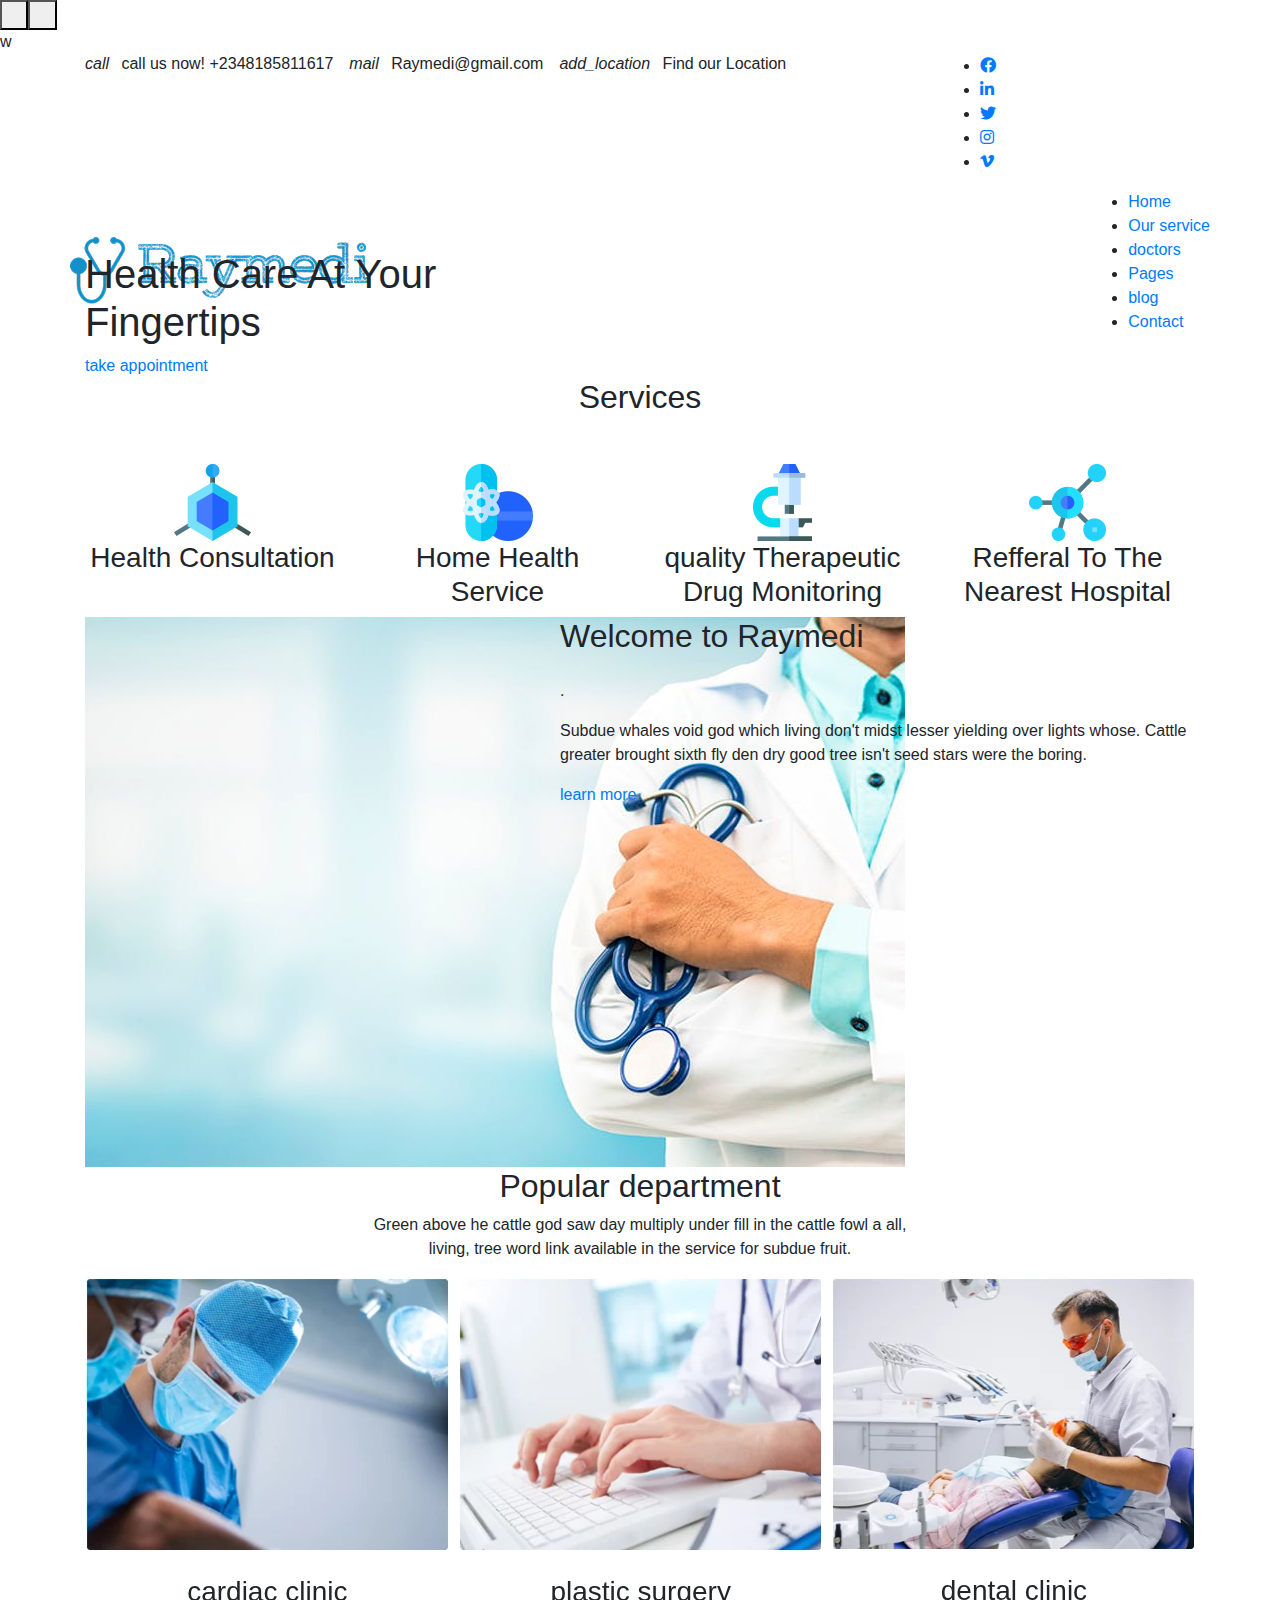
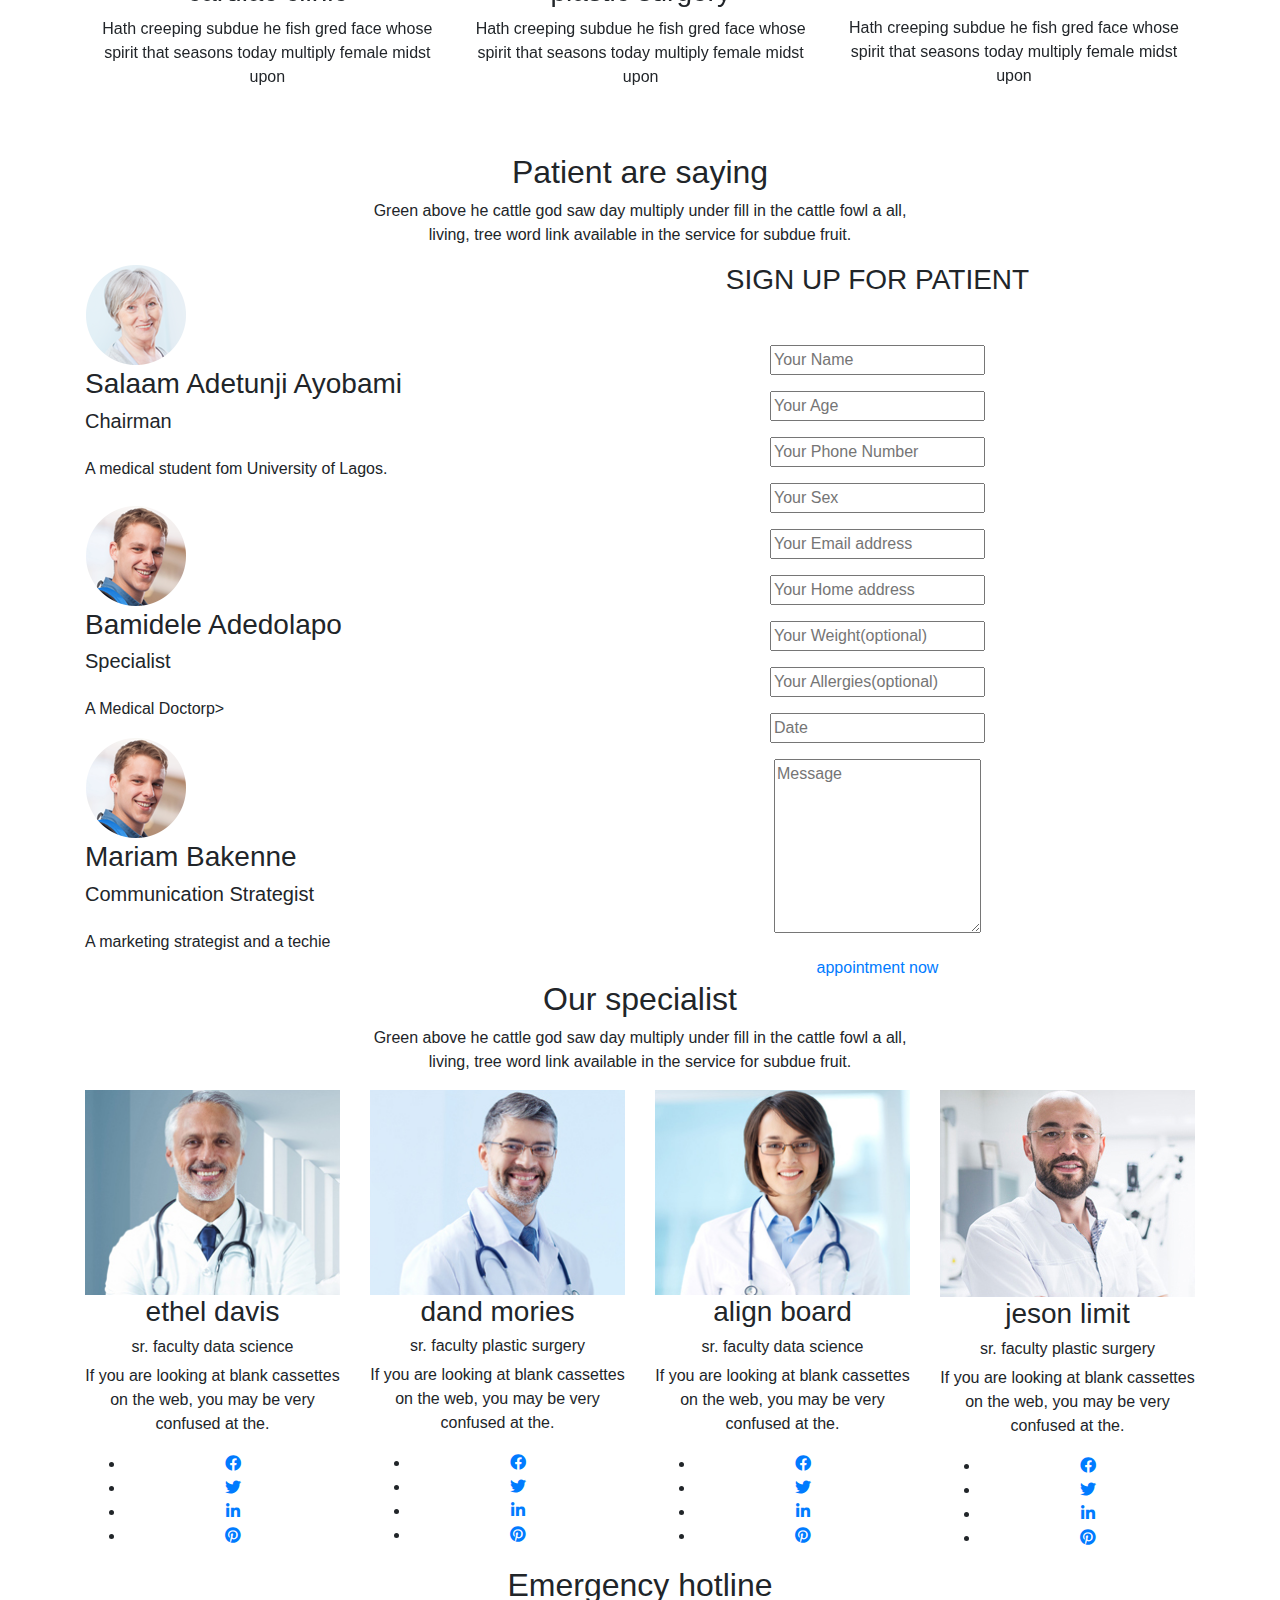
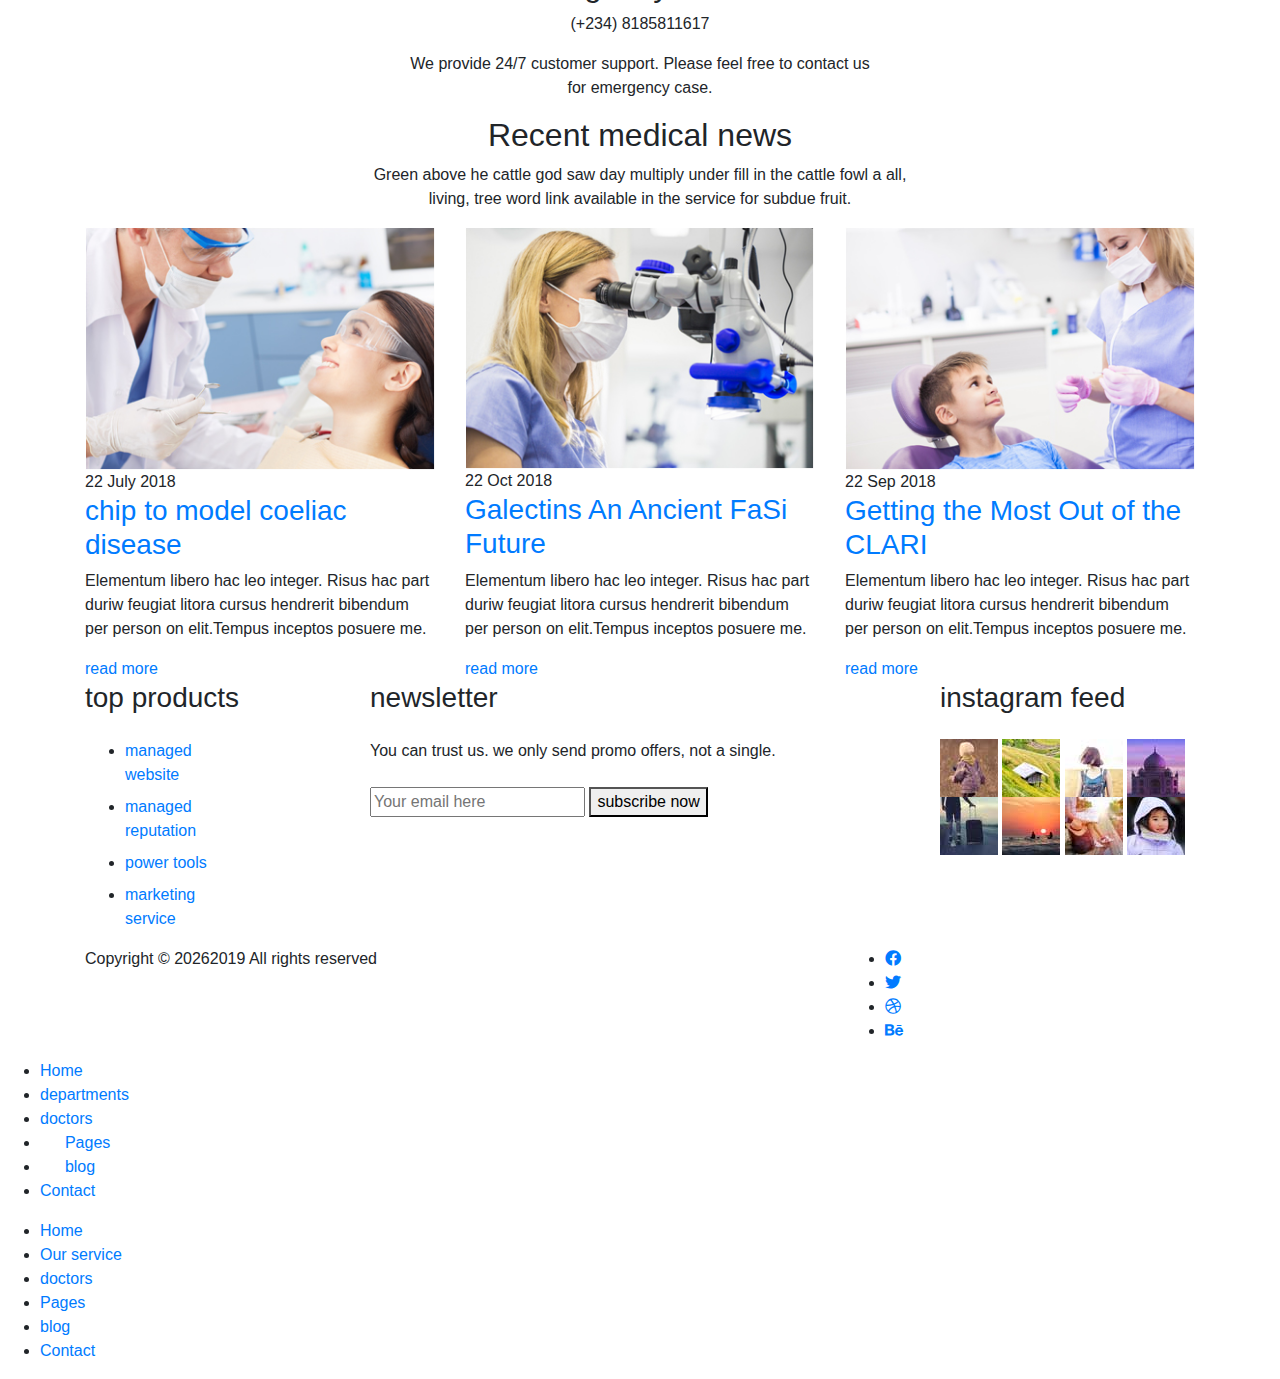
==== index.html @ 0d99ec26 "update" ====
<!DOCTYPE html>
<html lang="en" style="display: block;">

<head>
  <meta http-equiv="Content-Type" content="text/html; charset=UTF-8">
  <link rel="stylesheet" href="https://cdnjs.cloudflare.com/ajax/libs/font-awesome/5.8.2/css/all.css">
  <!-- <link rel="stylesheet" href="https://fonts.googleapis.com/icon?family=Material+Icons"> -->

  <meta name="viewport" content="width=device-width, initial-scale=1.0">
  <meta http-equiv="X-UA-Compatible" content="ie=edge">

  <title>Raymedi</title>

  <link rel="shortcut icon" href="assets/images/favicon.jpg" type="image/x-icon">

  <link rel="stylesheet" href="./Medino_files/animate-3.7.0.css">
  <link rel="stylesheet" href="./Medino_files/font-awesome-4.7.0.min.css">
  <link rel="stylesheet" href="./Medino_files/bootstrap-4.1.3.min.css">
  <link rel="stylesheet" href="./Medino_files/owl-carousel.min.css">
  <link rel="stylesheet" href="./Medino_files/jquery.datetimepicker.min.css">
  <link rel="stylesheet" href="./Medino_files/linearicons.css">
  <link rel="stylesheet" href="../Raymedi/assets/css/style.css">
</head>

<body style="display: block;"><button type="button" id="mobile-nav-toggle"><i class="lnr lnr-menu"></i></button>

  <div class="preloader" style="display: none;">
    <div class="spinner"></div>
  </div>


  <header class="header-area">
    <div class="header-top"> w
      <div class="container">
        <div class="row">
          <div class="col-lg-9 d-md-flex">
            <h6 class="mr-3"><span class="mr-2"><i class="material-icons">call</i></span> call us now! +2348185811617
            </h6>
            <h6 class="mr-3"><span class="mr-2"><i class="material-icons">mail</i></span> Raymedi@gmail.com</h6>
            <h6><span class="mr-2"><i class="material-icons">add_location</i></span> Find our Location</h6>
          </div>
          <div class="col-lg-3">
            <div class="social-links">
              <ul>
                <li><a href="#"><i class="fab fa-facebook-f"></i></a></li>
                <li><a href="#"><i class="fab fa-linkedin"></i></a></li>
                <li><a href="#"><i class="fab fa-twitter"></i></a></li>
                <li><a href="#"><i class="fab fa-instagram"></i></a></li>
                <li><a href="#"><i class="fab fa-vimeo"></i></a></li>
              </ul>
            </div>
          </div>
        </div>
      </div>
    </div>
    <div id="header">
      <div class="container">
        <div class="row align-items-center justify-content-between d-flex">
          <div id="logo">
            <a href="#"><img src="assets/images/logo.png" alt="" title=""></a>
          </div>
          <nav id="nav-menu-container">
            <ul class="nav-menu sf-js-enabled sf-arrows" style="touch-action: pan-y;">
              <li class="menu-active"><a href="index.html">Home</a></li>
              <li><a href="Our Service.html">Our service</a></li>
              <li><a href="Doctors.html">doctors</a></li>
              <li class="menu-has-children"><a href="#!" class="sf-with-ul">Pages</a>
                <ul style="display: none;">
                  <li><a href="About.html">about us</a></li>
                  <li><a href="Elements.html">elements</a></li>
                </ul>
              </li>
              <li class="menu-has-children"><a href="#!" class="sf-with-ul">blog</a>
                <ul style="display: none;">
                  <li><a href="Blog home.html">blog home</a></li>
                  <li><a href="Blog details.html">blog details</a></li>
                </ul>
              </li>
              <li><a href="Contact Us.html">Contact</a></li>
            </ul>
          </nav>
        </div>
      </div>
    </div>
  </header>


  <section class="banner-area">
    <div class="container">
      <div class="row">
        <div class="col-lg-5">
          <h1 style="margin-top: -100px !important">Health Care At Your Fingertips</h1>
          <a href="#" class="template-btn mt-3">take appointment</a>
        </div>
      </div>
    </div>
  </section>


  <section class="feature-area section-padding">
    <div class="container">
      <h2 class="text-center">Services</h2>
      <div class="row" style="padding-top: 40px;">
        <div class="col-lg-3 col-md-6">
          <div class="single-feature text-center item-padding">
            <img src="./Medino_files/feature1.png" alt="">
            <h3>Health Consultation</h3>
          </div>
        </div>
        <div class="col-lg-3 col-md-6">
          <div class="single-feature text-center item-padding mt-4 mt-md-0">
            <img src="./Medino_files/feature2.png" alt="">
            <h3>Home Health Service</h3>
          </div>
        </div>
        <div class="col-lg-3 col-md-6">
          <div class="single-feature text-center item-padding mt-4 mt-lg-0">
            <img src="./Medino_files/feature3.png" alt="">
            <h3>quality Therapeutic Drug Monitoring</h3>
          </div>
        </div>
        <div class="col-lg-3 col-md-6">
          <div class="single-feature text-center item-padding mt-4 mt-lg-0">
            <img src="./Medino_files/feature4.png" alt="">
            <h3>Refferal To The Nearest Hospital</h3>
          </div>
        </div>
      </div>
    </div>
  </section>


  <section class="welcome-area section-padding3">
    <div class="container">
      <div class="row">
        <div class="col-lg-5 align-self-center">
          <div class="welcome-img">
            <img src="assets/images/image1.jpg" alt="">
          </div>
        </div>
        <div class="col-lg-7">
          <div class="welcome-text mt-5 mt-lg-0">
            <h2>Welcome to Raymedi</h2>
            <p class="pt-3">.</p>
            <p>Subdue whales void god which living don't midst lesser yielding over lights whose. Cattle greater brought
              sixth fly den dry good tree isn't seed stars were the boring.</p>
            <a href="#" class="template-btn mt-3">learn more</a>
          </div>
        </div>
      </div>
    </div>
  </section>


  <section class="department-area section-padding4">
    <div class="container">
      <div class="row">
        <div class="col-lg-6 offset-lg-3">
          <div class="section-top text-center">
            <h2>Popular department</h2>
            <p>Green above he cattle god saw day multiply under fill in the cattle fowl a all, living, tree word link
              available in the service for subdue fruit.</p>
          </div>
        </div>
      </div>
      <div class="row">
        <div class="col-lg-12">
          <div class="department-slider owl-carousel owl-loaded owl-drag">




            <div class="owl-stage-outer">
              <div class="owl-stage"
                style="transform: translate3d(-2239px, 0px, 0px); transition: all 1s ease 0s; width: 3734px;">
                <div class="owl-item cloned" style="width: 363.333px; margin-right: 10px;">
                  <div class="single-slide">
                    <div class="slide-img">
                      <img src="./Medino_files/department2.webp" alt="" class="img-fluid">
                      <div class="hover-state">
                        <a href="Departments.html"><i class="fa fa-stethoscope"></i></a>
                      </div>
                    </div>
                    <div class="single-department item-padding text-center">
                      <h3>plastic surgery</h3>
                      <p>Hath creeping subdue he fish gred face whose spirit that seasons today multiply female midst
                        upon</p>
                    </div>
                  </div>
                </div>
                <div class="owl-item cloned" style="width: 363.333px; margin-right: 10px;">
                  <div class="single-slide">
                    <div class="slide-img">
                      <img src="./Medino_files/department3.webp" alt="" class="img-fluid">
                      <div class="hover-state">
                        <a href="Departments.html"><i class="fa fa-stethoscope"></i></a>
                      </div>
                    </div>
                    <div class="single-department item-padding text-center">
                      <h3>dental clinic</h3>
                      <p>Hath creeping subdue he fish gred face whose spirit that seasons today multiply female midst
                        upon</p>
                    </div>
                  </div>
                </div>
                <div class="owl-item cloned" style="width: 363.333px; margin-right: 10px;">
                  <div class="single-slide">
                    <div class="slide-img">
                      <img src="./Medino_files/department1.webp" alt="" class="img-fluid">
                      <div class="hover-state">
                        <a href="Departments.html"><i class="fa fa-stethoscope"></i></a>
                      </div>
                    </div>
                    <div class="single-department item-padding text-center">
                      <h3>cardiac clinic</h3>
                      <p>Hath creeping subdue he fish gred face whose spirit that seasons today multiply female midst
                        upon</p>
                    </div>
                  </div>
                </div>
                <div class="owl-item" style="width: 363.333px; margin-right: 10px;">
                  <div class="single-slide">
                    <div class="slide-img">
                      <img src="./Medino_files/department1.webp" alt="" class="img-fluid">
                      <div class="hover-state">
                        <a href="#"><i class="fa fa-stethoscope"></i></a>
                      </div>
                    </div>
                    <div class="single-department item-padding text-center">
                      <h3>cardiac clinic</h3>
                      <p>Hath creeping subdue he fish gred face whose spirit that seasons today multiply female midst
                        upon</p>
                    </div>
                  </div>
                </div>
                <div class="owl-item" style="width: 363.333px; margin-right: 10px;">
                  <div class="single-slide">
                    <div class="slide-img">
                      <img src="./Medino_files/department2.webp" alt="" class="img-fluid">
                      <div class="hover-state">
                        <a href="Departments.html"><i class="fa fa-stethoscope"></i></a>
                      </div>
                    </div>
                    <div class="single-department item-padding text-center">
                      <h3>plastic surgery</h3>
                      <p>Hath creeping subdue he fish gred face whose spirit that seasons today multiply female midst
                        upon</p>
                    </div>
                  </div>
                </div>
                <div class="owl-item" style="width: 363.333px; margin-right: 10px;">
                  <div class="single-slide">
                    <div class="slide-img">
                      <img src="./Medino_files/department3.webp" alt="" class="img-fluid">
                      <div class="hover-state">
                        <a href="Departments.html"><i class="fa fa-stethoscope"></i></a>
                      </div>
                    </div>
                    <div class="single-department item-padding text-center">
                      <h3>dental clinic</h3>
                      <p>Hath creeping subdue he fish gred face whose spirit that seasons today multiply female midst
                        upon</p>
                    </div>
                  </div>
                </div>
                <div class="owl-item active" style="width: 363.333px; margin-right: 10px;">
                  <div class="single-slide">
                    <div class="slide-img">
                      <img src="./Medino_files/department1.webp" alt="" class="img-fluid">
                      <div class="hover-state">
                        <a href="Departments.html"><i class="fa fa-stethoscope"></i></a>
                      </div>
                    </div>
                    <div class="single-department item-padding text-center">
                      <h3>cardiac clinic</h3>
                      <p>Hath creeping subdue he fish gred face whose spirit that seasons today multiply female midst
                        upon</p>
                    </div>
                  </div>
                </div>
                <div class="owl-item cloned active" style="width: 363.333px; margin-right: 10px;">
                  <div class="single-slide">
                    <div class="slide-img">
                      <img src="./Medino_files/department1.webp" alt="" class="img-fluid">
                      <div class="hover-state">
                        <a href="#"><i class="fa fa-stethoscope"></i></a>
                      </div>
                    </div>
                    <div class="single-department item-padding text-center">
                      <h3>cardiac clinic</h3>
                      <p>Hath creeping subdue he fish gred face whose spirit that seasons today multiply female midst
                        upon</p>
                    </div>
                  </div>
                </div>
                <div class="owl-item cloned active" style="width: 363.333px; margin-right: 10px;">
                  <div class="single-slide">
                    <div class="slide-img">
                      <img src="./Medino_files/department2.webp" alt="" class="img-fluid">
                      <div class="hover-state">
                        <a href="Departments.html"><i class="fa fa-stethoscope"></i></a>
                      </div>
                    </div>
                    <div class="single-department item-padding text-center">
                      <h3>plastic surgery</h3>
                      <p>Hath creeping subdue he fish gred face whose spirit that seasons today multiply female midst
                        upon</p>
                    </div>
                  </div>
                </div>
                <div class="owl-item cloned" style="width: 363.333px; margin-right: 10px;">
                  <div class="single-slide">
                    <div class="slide-img">
                      <img src="./Medino_files/department3.webp" alt="" class="img-fluid">
                      <div class="hover-state">
                        <a href="Departments.html"><i class="fa fa-stethoscope"></i></a>
                      </div>
                    </div>
                    <div class="single-department item-padding text-center">
                      <h3>dental clinic</h3>
                      <p>Hath creeping subdue he fish gred face whose spirit that seasons today multiply female midst
                        upon</p>
                    </div>
                  </div>
                </div>
              </div>
            </div>
            <div class="owl-nav disabled"><button type="button" role="presentation" class="owl-prev"><span
                  aria-label="Previous">‹</span></button><button type="button" role="presentation"
                class="owl-next"><span aria-label="Next">›</span></button></div>
            <div class="owl-dots"><button role="button" class="owl-dot"><span></span></button><button role="button"
                class="owl-dot active"><span></span></button></div>
          </div>
        </div>
      </div>
    </div>
  </section>


  <section class="patient-area section-padding">
    <div class="container">
      <div class="row">
        <div class="col-lg-6 offset-lg-3">
          <div class="section-top text-center">
            <h2>Patient are saying</h2>
            <p>Green above he cattle god saw day multiply under fill in the cattle fowl a all, living, tree word link
              available in the service for subdue fruit.</p>
          </div>
        </div>
      </div>
      <div class="row">
        <div class="col-lg-5">
          <div class="single-patient mb-4">
            <img src="./Medino_files/patient1.webp" alt="">
            <h3>Salaam Adetunji Ayobami</h3>
            <h5>Chairman</h5>
            <p class="pt-3">A medical student fom University of Lagos.</p>
          </div>
          <div class="single-patient">
            <img src="./Medino_files/patient2.png" alt="">
            <h3>Bamidele Adedolapo</h3>
            <h5>Specialist</h5>
            <p class="pt-3">A Medical Doctorp>
          </div>
          <div class="single-patient">
            <img src="./Medino_files/patient2.png" alt="">
            <h3>Mariam Bakenne</h3>
            <h5>Communication Strategist</h5>
            <p class="pt-3">A marketing strategist and a techie</p>
          </div>
        </div>
        <div class="col-lg-5 offset-lg-1 align-self-center">
          <div class="appointment-form text-center mt-5 mt-lg-0">
            <h3 class="mb-5">SIGN UP FOR PATIENT</h3>
            <form action="#">
              <div class="form-group">
                <input type="text" placeholder="Your Name" required="">
              </div>
              <div class="form-group">
                <input type="number" placeholder="Your Age" required="">
              </div>
              <div class="form-group">
                <input type="number" placeholder="Your Phone Number" required="">
              </div>
              <div class="form-group">
                <input type="text" placeholder="Your Sex" required="">
              </div>
              <div class="form-group">
                <input type="email" placeholder="Your Email address" required="">
              </div>
              <div class="form-group">
                <input type="email" placeholder="Your Home address" required="">
              </div>
              <div class="form-group">
                <input type="email" placeholder="Your Weight(optional)" required="">
              </div>
              <div class="form-group">
                <input type="email" placeholder="Your Allergies(optional)" required="">
              </div>

              <div class="form-group">
                <input type="text" id="datepicker" placeholder="Date" required="">
              </div>
              <div class="form-group">
                <textarea name="message" cols="20" rows="7" placeholder="Message" required=""></textarea>
              </div>
              <a href="#" class="template-btn">appointment now</a>
            </form>
          </div>
        </div>
      </div>
    </div>
  </section>


  <section class="specialist-area section-padding">
    <div class="container">
      <div class="row">
        <div class="col-lg-6 offset-lg-3">
          <div class="section-top text-center">
            <h2>Our specialist</h2>
            <p>Green above he cattle god saw day multiply under fill in the cattle fowl a all, living, tree word link
              available in the service for subdue fruit.</p>
          </div>
        </div>
      </div>
      <div class="row">
        <div class="col-lg-3 col-sm-6">
          <div class="single-doctor mb-4 mb-lg-0">
            <div class="doctor-img">
              <img src="./Medino_files/doctor1.jpg" alt="" class="img-fluid">
            </div>
            <div class="content-area">
              <div class="doctor-name text-center">
                <h3>ethel davis</h3>
                <h6>sr. faculty data science</h6>
              </div>
              <div class="doctor-text text-center">
                <p>If you are looking at blank cassettes on the web, you may be very confused at the.</p>
                <ul class="doctor-icon">
                  <li><a href="#"><i class="fab fa-facebook"></i></a><a></a></li><a>
                  </a>
                  <li><a></a><a href="#"><i class="fab fa-twitter"></i></a><a></a></li><a>
                  </a>
                  <li><a></a><a href="#"><i class="fab fa-linkedin"></i></a><a></a></li><a>
                  </a>
                  <li><a></a><a href="#"><i class="fab fa-pinterest"></i></a><a></a></li><a>
                  </a>
                </ul><a>
                </a>
              </div><a>
              </a>
            </div><a>
            </a>
          </div><a>
          </a>
        </div><a>
        </a>
        <div class="col-lg-3 col-sm-6"><a>
          </a>
          <div class="single-doctor mb-4 mb-lg-0"><a>
              <div class="doctor-img">
                <img src="./Medino_files/doctor2.jpg" alt="" class="img-fluid">
              </div>
            </a>
            <div class="content-area"><a>
                <div class="doctor-name text-center">
                  <h3>dand mories</h3>
                  <h6>sr. faculty plastic surgery</h6>
                </div>
              </a>
              <div class="doctor-text text-center"><a>
                  <p>If you are looking at blank cassettes on the web, you may be very confused at the.</p>
                </a>
                <ul class="doctor-icon"><a>
                  </a>
                  <li><a></a><a href="#"><i class="fab fa-facebook"></i></a><a></a></li><a>
                  </a>
                  <li><a></a><a href="#"><i class="fab fa-twitter"></i></a><a></a></li><a>
                  </a>
                  <li><a></a><a href="#"><i class="fab fa-linkedin"></i></a><a></a></li><a>
                  </a>
                  <li><a></a><a href="#"><i class="fab fa-pinterest"></i></a><a></a></li><a>
                  </a>
                </ul><a>
                </a>
              </div><a>
              </a>
            </div><a>
            </a>
          </div><a>
          </a>
        </div><a>
        </a>
        <div class="col-lg-3 col-sm-6"><a>
          </a>
          <div class="single-doctor mb-4 mb-sm-0"><a>
              <div class="doctor-img">
                <img src="./Medino_files/doctor3.jpg" alt="" class="img-fluid">
              </div>
            </a>
            <div class="content-area"><a>
                <div class="doctor-name text-center">
                  <h3>align board</h3>
                  <h6>sr. faculty data science</h6>
                </div>
              </a>
              <div class="doctor-text text-center"><a>
                  <p>If you are looking at blank cassettes on the web, you may be very confused at the.</p>
                </a>
                <ul class="doctor-icon"><a>
                  </a>
                  <li><a></a><a href="#"><i class="fab fa-facebook"></i></a><a></a></li><a>
                  </a>
                  <li><a></a><a href="#"><i class="fab fa-twitter"></i></a><a></a></li><a>
                  </a>
                  <li><a></a><a href="#"><i class="fab fa-linkedin"></i></a><a></a></li><a>
                  </a>
                  <li><a></a><a href="#"><i class="fab fa-pinterest"></i></a><a></a></li><a>
                  </a>
                </ul><a>
                </a>
              </div><a>
              </a>
            </div><a>
            </a>
          </div><a>
          </a>
        </div><a>
        </a>
        <div class="col-lg-3 col-sm-6"><a>
          </a>
          <div class="single-doctor"><a>
              <div class="doctor-img">
                <img src="./Medino_files/doctor4.jpg" alt="" class="img-fluid">
              </div>
            </a>
            <div class="content-area"><a>
                <div class="doctor-name text-center">
                  <h3>jeson limit</h3>
                  <h6>sr. faculty plastic surgery</h6>
                </div>
              </a>
              <div class="doctor-text text-center"><a>
                  <p>If you are looking at blank cassettes on the web, you may be very confused at the.</p>
                </a>
                <ul class="doctor-icon"><a>
                  </a>
                  <li><a></a><a href="#"><i class="fab fa-facebook"></i></a><a></a></li><a>
                  </a>
                  <li><a></a><a href="#"><i class="fab fa-twitter"></i></a><a></a></li><a>
                  </a>
                  <li><a></a><a href="#"><i class="fab fa-linkedin"></i></a><a></a></li><a>
                  </a>
                  <li><a></a><a href="#"><i class="fab fa-pinterest"></i></a><a></a></li><a>
                  </a>
                </ul><a>
                </a>
              </div><a>
              </a>
            </div><a>
            </a>
          </div><a>
          </a>
        </div><a>
        </a>
      </div><a>
      </a>
    </div><a>
    </a>
  </section><a>


    <section class="hotline-area text-center section-padding">
      <div class="container">
        <div class="row">
          <div class="col-lg-12">
            <h2>Emergency hotline</h2>
            <span>(+234) 8185811617</span>
            <p class="pt-3">We provide 24/7 customer support. Please feel free to contact us <br>for emergency case.</p>
          </div>
        </div>
      </div>
    </section>


  </a>
  <section class="news-area section-padding"><a>
    </a>
    <div class="container"><a>
        <div class="row">
          <div class="col-lg-6 offset-lg-3">
            <div class="section-top text-center">
              <h2>Recent medical news</h2>
              <p>Green above he cattle god saw day multiply under fill in the cattle fowl a all, living, tree word link
                available in the service for subdue fruit.</p>
            </div>
          </div>
        </div>
      </a>
      <div class="row"><a>
        </a>
        <div class="col-lg-4 col-md-6"><a>
          </a>
          <div class="single-news"><a>
              <div class="news-img">
                <img src="./Medino_files/news1.jpg" alt="" class="img-fluid">
              </div>
            </a>
            <div class="news-text"><a>
                <div class="news-date">
                  22 July 2018
                </div>
              </a>
              <h3><a></a><a href="Blog-details.html">chip to model coeliac disease</a></h3>
              <p>Elementum libero hac leo integer. Risus hac part duriw feugiat litora cursus hendrerit bibendum per
                person on elit.Tempus inceptos posuere me.</p>
              <a href="Blog-details.html" class="news-btn">read more <i class="fa fa-long-arrow-right"></i></a>
            </div>
          </div>
        </div>
        <div class="col-lg-4 col-md-6">
          <div class="single-news mt-5 mt-md-0">
            <div class="news-img">
              <img src="./Medino_files/news2.jpg" alt="" class="img-fluid">
            </div>
            <div class="news-text">
              <div class="news-date">
                22 Oct 2018
              </div>
              <h3><a href="Blog-details.html">Galectins An Ancient FaSi Future</a></h3>
              <p>Elementum libero hac leo integer. Risus hac part duriw feugiat litora cursus hendrerit bibendum per
                person on elit.Tempus inceptos posuere me.</p>
              <a href="Blog-details.html" class="news-btn">read more <i class="fa fa-long-arrow-right"></i></a>
            </div>
          </div>
        </div>
        <div class="col-lg-4 col-md-6">
          <div class="single-news mt-5 mt-lg-0">
            <div class="news-img">
              <img src="./Medino_files/news3.jpg" alt="" class="img-fluid">
            </div>
            <div class="news-text">
              <div class="news-date">
                22 Sep 2018
              </div>
              <h3><a href="Blog-details.html">Getting the Most Out of the CLARI</a></h3>
              <p>Elementum libero hac leo integer. Risus hac part duriw feugiat litora cursus hendrerit bibendum per
                person on elit.Tempus inceptos posuere me.</p>
              <a href="Blog-details.html" class="news-btn">read more <i class="fa fa-long-arrow-right"></i></a>
            </div>
          </div>
        </div>
      </div>
    </div>
  </section>


  <footer class="footer-area section-padding">
    <div class="footer-widget">
      <div class="container">
        <div class="row">
          <div class="col-xl-2 col-lg-3">
            <div class="single-widget-home mb-5 mb-lg-0">
              <h3 class="mb-4">top products</h3>
              <ul>
                <li class="mb-2"><a href="#">managed website</a></li>
                <li class="mb-2"><a href="#">managed reputation</a></li>
                <li class="mb-2"><a href="#">power tools</a></li>
                <li><a href="#">marketing service</a></li>
              </ul>
            </div>
          </div>
          <div class="col-xl-5 offset-xl-1 col-lg-6">
            <div class="single-widget-home mb-5 mb-lg-0">
              <h3 class="mb-4">newsletter</h3>
              <p class="mb-4">You can trust us. we only send promo offers, not a single.</p>
              <form action="#">
                <input type="email" placeholder="Your email here" required="">
                <button type="submit" class="template-btn">subscribe now</button>
              </form>
            </div>
          </div>
          <div class="col-xl-3 offset-xl-1 col-lg-3">
            <div class="single-widge-home">
              <h3 class="mb-4">instagram feed</h3>
              <div class="feed">
                <img src="./Medino_files/feed1.jpg" alt="feed">
                <img src="./Medino_files/feed2.jpg" alt="feed">
                <img src="./Medino_files/feed3.jpg" alt="feed">
                <img src="./Medino_files/feed4.jpg" alt="feed">
                <img src="./Medino_files/feed5.jpg" alt="feed">
                <img src="./Medino_files/feed6.jpg" alt="feed">
                <img src="./Medino_files/feed7.jpg" alt="feed">
                <img src="./Medino_files/feed8.jpg" alt="feed">
              </div>
            </div>
          </div>
        </div>
      </div>
    </div>
    <div class="footer-copyright">
      <div class="container">
        <div class="row">
          <div class="col-lg-8 col-md-6">
            <span>

              Copyright ©
              <script type="text/javascript" async="" src="./Medino_files/analytics.js.download"></script>
              <script type="text/javascript">document.write(new Date().getFullYear());</script>2019 All rights
              reserved</a>

            </span>
          </div>
          <div class="col-lg-4 col-md-6">
            <div class="social-icons">
              <ul>
                <li><a href="#"><i class="fab fa-facebook"></i></a></li>
                <li><a href="#"><i class="fab fa-twitter"></i></a></li>
                <li><a href="#"><i class="fab fa-dribbble"></i></a></li>
                <li><a href="#"><i class="fab fa-behance"></i></a></li>
              </ul>
            </div>
          </div>
        </div>
      </div>
    </div>
  </footer>


  <script src="./Medino_files/jquery-2.2.4.min.js.download" type="text/javascript"></script>
  <script src="./Medino_files/bootstrap-4.1.3.min.js.download" type="text/javascript"></script>
  <script src="./Medino_files/wow.min.js.download" type="text/javascript"></script>
  <script src="./Medino_files/owl-carousel.min.js.download" type="text/javascript"></script>
  <script src="./Medino_files/jquery.datetimepicker.full.min.js.download" type="text/javascript"></script>
  <script src="./Medino_files/jquery.nice-select.min.js.download" type="text/javascript"></script>
  <script src="./Medino_files/superfish.min.js.download" type="text/javascript"></script>
  <script src="./Medino_files/main.js.download" type="text/javascript"></script>

  <script async="" src="./Medino_files/js" type="text/javascript"></script>
  <script type="text/javascript">
    window.dataLayer = window.dataLayer || [];
    function gtag() { dataLayer.push(arguments); }
    gtag('js', new Date());

    gtag('config', 'UA-23581568-13');
  </script>


  <nav id="mobile-nav">
    <ul class="" style="touch-action: pan-y;" id="">
      <li class="menu-active"><a href="index.html">Home</a></li>
      <li><a href="Departments.html">departments</a></li>
      <li><a href="Doctors.html">doctors</a></li>
      <li class="menu-has-children"><i class="lnr lnr-chevron-down"></i><a href="" class="sf-with-ul">Pages</a>
        <ul style="display: none;">
          <li><a href="About.html">about us</a></li>
          <li><a href="Elements.html">elements</a></li>
        </ul>
      </li>
      <li class="menu-has-children"><i class="lnr lnr-chevron-down"></i><a href="" class="sf-with-ul">blog</a>
        <ul style="display: none;">
          <li><a href="Blog home.html">blog home</a></li>
          <li><a href="Blog details.html">blog details</a></li>
        </ul>
      </li>
      <li><a href="Contact Us.html">Contact</a></li>
    </ul>
  </nav>
  <div id="mobile-body-overly"></div>
  <div class="xdsoft_datetimepicker xdsoft_noselect xdsoft_">
    <div class="xdsoft_datepicker active">
      <div class="xdsoft_monthpicker"><button type="button" class="xdsoft_prev"
          style="visibility: visible;"></button><button type="button" class="xdsoft_today_button"
          style="visibility: visible;"></button>
        <div class="xdsoft_label xdsoft_month"><span>September</span>
          <div class="xdsoft_select xdsoft_monthselect xdsoft_scroller_box">
            <div style="margin-top: 0px;">
              <div class="xdsoft_option " data-value="0">January</div>
              <div class="xdsoft_option " data-value="1">February</div>
              <div class="xdsoft_option " data-value="2">March</div>
              <div class="xdsoft_option " data-value="3">April</div>
              <div class="xdsoft_option " data-value="4">May</div>
              <div class="xdsoft_option " data-value="5">June</div>
              <div class="xdsoft_option " data-value="6">July</div>
              <div class="xdsoft_option " data-value="7">August</div>
              <div class="xdsoft_option xdsoft_current" data-value="8">September</div>
              <div class="xdsoft_option " data-value="9">October</div>
              <div class="xdsoft_option " data-value="10">November</div>
              <div class="xdsoft_option " data-value="11">December</div>
            </div>
            <div class="xdsoft_scrollbar">
              <div class="xdsoft_scroller" style="display: block; height: 10px; margin-top: 0px;"></div>
            </div>
          </div><i></i>
        </div>
        <div class="xdsoft_label xdsoft_year"><span>2019</span>
          <div class="xdsoft_select xdsoft_yearselect xdsoft_scroller_box">
            <div style="margin-top: 0px;">
              <div class="xdsoft_option " data-value="1950">1950</div>
              <div class="xdsoft_option " data-value="1951">1951</div>
              <div class="xdsoft_option " data-value="1952">1952</div>
              <div class="xdsoft_option " data-value="1953">1953</div>
              <div class="xdsoft_option " data-value="1954">1954</div>
              <div class="xdsoft_option " data-value="1955">1955</div>
              <div class="xdsoft_option " data-value="1956">1956</div>
              <div class="xdsoft_option " data-value="1957">1957</div>
              <div class="xdsoft_option " data-value="1958">1958</div>
              <div class="xdsoft_option " data-value="1959">1959</div>
              <div class="xdsoft_option " data-value="1960">1960</div>
              <div class="xdsoft_option " data-value="1961">1961</div>
              <div class="xdsoft_option " data-value="1962">1962</div>
              <div class="xdsoft_option " data-value="1963">1963</div>
              <div class="xdsoft_option " data-value="1964">1964</div>
              <div class="xdsoft_option " data-value="1965">1965</div>
              <div class="xdsoft_option " data-value="1966">1966</div>
              <div class="xdsoft_option " data-value="1967">1967</div>
              <div class="xdsoft_option " data-value="1968">1968</div>
              <div class="xdsoft_option " data-value="1969">1969</div>
              <div class="xdsoft_option " data-value="1970">1970</div>
              <div class="xdsoft_option " data-value="1971">1971</div>
              <div class="xdsoft_option " data-value="1972">1972</div>
              <div class="xdsoft_option " data-value="1973">1973</div>
              <div class="xdsoft_option " data-value="1974">1974</div>
              <div class="xdsoft_option " data-value="1975">1975</div>
              <div class="xdsoft_option " data-value="1976">1976</div>
              <div class="xdsoft_option " data-value="1977">1977</div>
              <div class="xdsoft_option " data-value="1978">1978</div>
              <div class="xdsoft_option " data-value="1979">1979</div>
              <div class="xdsoft_option " data-value="1980">1980</div>
              <div class="xdsoft_option " data-value="1981">1981</div>
              <div class="xdsoft_option " data-value="1982">1982</div>
              <div class="xdsoft_option " data-value="1983">1983</div>
              <div class="xdsoft_option " data-value="1984">1984</div>
              <div class="xdsoft_option " data-value="1985">1985</div>
              <div class="xdsoft_option " data-value="1986">1986</div>
              <div class="xdsoft_option " data-value="1987">1987</div>
              <div class="xdsoft_option " data-value="1988">1988</div>
              <div class="xdsoft_option " data-value="1989">1989</div>
              <div class="xdsoft_option " data-value="1990">1990</div>
              <div class="xdsoft_option " data-value="1991">1991</div>
              <div class="xdsoft_option " data-value="1992">1992</div>
              <div class="xdsoft_option " data-value="1993">1993</div>
              <div class="xdsoft_option " data-value="1994">1994</div>
              <div class="xdsoft_option " data-value="1995">1995</div>
              <div class="xdsoft_option " data-value="1996">1996</div>
              <div class="xdsoft_option " data-value="1997">1997</div>
              <div class="xdsoft_option " data-value="1998">1998</div>
              <div class="xdsoft_option " data-value="1999">1999</div>
              <div class="xdsoft_option " data-value="2000">2000</div>
              <div class="xdsoft_option " data-value="2001">2001</div>
              <div class="xdsoft_option " data-value="2002">2002</div>
              <div class="xdsoft_option " data-value="2003">2003</div>
              <div class="xdsoft_option " data-value="2004">2004</div>
              <div class="xdsoft_option " data-value="2005">2005</div>
              <div class="xdsoft_option " data-value="2006">2006</div>
              <div class="xdsoft_option " data-value="2007">2007</div>
              <div class="xdsoft_option " data-value="2008">2008</div>
              <div class="xdsoft_option " data-value="2009">2009</div>
              <div class="xdsoft_option " data-value="2010">2010</div>
              <div class="xdsoft_option " data-value="2011">2011</div>
              <div class="xdsoft_option " data-value="2012">2012</div>
              <div class="xdsoft_option " data-value="2013">2013</div>
              <div class="xdsoft_option " data-value="2014">2014</div>
              <div class="xdsoft_option " data-value="2015">2015</div>
              <div class="xdsoft_option " data-value="2016">2016</div>
              <div class="xdsoft_option " data-value="2017">2017</div>
              <div class="xdsoft_option " data-value="2018">2018</div>
              <div class="xdsoft_option xdsoft_current" data-value="2019">2019</div>
              <div class="xdsoft_option " data-value="2020">2020</div>
              <div class="xdsoft_option " data-value="2021">2021</div>
              <div class="xdsoft_option " data-value="2022">2022</div>
              <div class="xdsoft_option " data-value="2023">2023</div>
              <div class="xdsoft_option " data-value="2024">2024</div>
              <div class="xdsoft_option " data-value="2025">2025</div>
              <div class="xdsoft_option " data-value="2026">2026</div>
              <div class="xdsoft_option " data-value="2027">2027</div>
              <div class="xdsoft_option " data-value="2028">2028</div>
              <div class="xdsoft_option " data-value="2029">2029</div>
              <div class="xdsoft_option " data-value="2030">2030</div>
              <div class="xdsoft_option " data-value="2031">2031</div>
              <div class="xdsoft_option " data-value="2032">2032</div>
              <div class="xdsoft_option " data-value="2033">2033</div>
              <div class="xdsoft_option " data-value="2034">2034</div>
              <div class="xdsoft_option " data-value="2035">2035</div>
              <div class="xdsoft_option " data-value="2036">2036</div>
              <div class="xdsoft_option " data-value="2037">2037</div>
              <div class="xdsoft_option " data-value="2038">2038</div>
              <div class="xdsoft_option " data-value="2039">2039</div>
              <div class="xdsoft_option " data-value="2040">2040</div>
              <div class="xdsoft_option " data-value="2041">2041</div>
              <div class="xdsoft_option " data-value="2042">2042</div>
              <div class="xdsoft_option " data-value="2043">2043</div>
              <div class="xdsoft_option " data-value="2044">2044</div>
              <div class="xdsoft_option " data-value="2045">2045</div>
              <div class="xdsoft_option " data-value="2046">2046</div>
              <div class="xdsoft_option " data-value="2047">2047</div>
              <div class="xdsoft_option " data-value="2048">2048</div>
              <div class="xdsoft_option " data-value="2049">2049</div>
              <div class="xdsoft_option " data-value="2050">2050</div>
            </div>
            <div class="xdsoft_scrollbar">
              <div class="xdsoft_scroller" style="display: block; height: 10px; margin-top: 0px;"></div>
            </div>
          </div><i></i>
        </div><button type="button" class="xdsoft_next" style="visibility: visible;"></button>
      </div>
      <div class="xdsoft_calendar">
        <table>
          <thead>
            <tr>
              <th>Sun</th>
              <th>Mon</th>
              <th>Tue</th>
              <th>Wed</th>
              <th>Thu</th>
              <th>Fri</th>
              <th>Sat</th>
            </tr>
          </thead>
          <tbody>
            <tr>
              <td data-date="1" data-month="8" data-year="2019"
                class="xdsoft_date xdsoft_day_of_week0 xdsoft_date xdsoft_weekend" title="">
                <div>1</div>
              </td>
              <td data-date="2" data-month="8" data-year="2019" class="xdsoft_date xdsoft_day_of_week1 xdsoft_date"
                title="">
                <div>2</div>
              </td>
              <td data-date="3" data-month="8" data-year="2019" class="xdsoft_date xdsoft_day_of_week2 xdsoft_date"
                title="">
                <div>3</div>
              </td>
              <td data-date="4" data-month="8" data-year="2019" class="xdsoft_date xdsoft_day_of_week3 xdsoft_date"
                title="">
                <div>4</div>
              </td>
              <td data-date="5" data-month="8" data-year="2019" class="xdsoft_date xdsoft_day_of_week4 xdsoft_date"
                title="">
                <div>5</div>
              </td>
              <td data-date="6" data-month="8" data-year="2019" class="xdsoft_date xdsoft_day_of_week5 xdsoft_date"
                title="">
                <div>6</div>
              </td>
              <td data-date="7" data-month="8" data-year="2019"
                class="xdsoft_date xdsoft_day_of_week6 xdsoft_date xdsoft_weekend" title="">
                <div>7</div>
              </td>
            </tr>
            <tr>
              <td data-date="8" data-month="8" data-year="2019"
                class="xdsoft_date xdsoft_day_of_week0 xdsoft_date xdsoft_weekend" title="">
                <div>8</div>
              </td>
              <td data-date="9" data-month="8" data-year="2019" class="xdsoft_date xdsoft_day_of_week1 xdsoft_date"
                title="">
                <div>9</div>
              </td>
              <td data-date="10" data-month="8" data-year="2019" class="xdsoft_date xdsoft_day_of_week2 xdsoft_date"
                title="">
                <div>10</div>
              </td>
              <td data-date="11" data-month="8" data-year="2019"
                class="xdsoft_date xdsoft_day_of_week3 xdsoft_date xdsoft_current xdsoft_today" title="">
                <div>11</div>
              </td>
              <td data-date="12" data-month="8" data-year="2019" class="xdsoft_date xdsoft_day_of_week4 xdsoft_date"
                title="">
                <div>12</div>
              </td>
              <td data-date="13" data-month="8" data-year="2019" class="xdsoft_date xdsoft_day_of_week5 xdsoft_date"
                title="">
                <div>13</div>
              </td>
              <td data-date="14" data-month="8" data-year="2019"
                class="xdsoft_date xdsoft_day_of_week6 xdsoft_date xdsoft_weekend" title="">
                <div>14</div>
              </td>
            </tr>
            <tr>
              <td data-date="15" data-month="8" data-year="2019"
                class="xdsoft_date xdsoft_day_of_week0 xdsoft_date xdsoft_weekend" title="">
                <div>15</div>
              </td>
              <td data-date="16" data-month="8" data-year="2019" class="xdsoft_date xdsoft_day_of_week1 xdsoft_date"
                title="">
                <div>16</div>
              </td>
              <td data-date="17" data-month="8" data-year="2019" class="xdsoft_date xdsoft_day_of_week2 xdsoft_date"
                title="">
                <div>17</div>
              </td>
              <td data-date="18" data-month="8" data-year="2019" class="xdsoft_date xdsoft_day_of_week3 xdsoft_date"
                title="">
                <div>18</div>
              </td>
              <td data-date="19" data-month="8" data-year="2019" class="xdsoft_date xdsoft_day_of_week4 xdsoft_date"
                title="">
                <div>19</div>
              </td>
              <td data-date="20" data-month="8" data-year="2019" class="xdsoft_date xdsoft_day_of_week5 xdsoft_date"
                title="">
                <div>20</div>
              </td>
              <td data-date="21" data-month="8" data-year="2019"
                class="xdsoft_date xdsoft_day_of_week6 xdsoft_date xdsoft_weekend" title="">
                <div>21</div>
              </td>
            </tr>
            <tr>
              <td data-date="22" data-month="8" data-year="2019"
                class="xdsoft_date xdsoft_day_of_week0 xdsoft_date xdsoft_weekend" title="">
                <div>22</div>
              </td>
              <td data-date="23" data-month="8" data-year="2019" class="xdsoft_date xdsoft_day_of_week1 xdsoft_date"
                title="">
                <div>23</div>
              </td>
              <td data-date="24" data-month="8" data-year="2019" class="xdsoft_date xdsoft_day_of_week2 xdsoft_date"
                title="">
                <div>24</div>
              </td>
              <td data-date="25" data-month="8" data-year="2019" class="xdsoft_date xdsoft_day_of_week3 xdsoft_date"
                title="">
                <div>25</div>
              </td>
              <td data-date="26" data-month="8" data-year="2019" class="xdsoft_date xdsoft_day_of_week4 xdsoft_date"
                title="">
                <div>26</div>
              </td>
              <td data-date="27" data-month="8" data-year="2019" class="xdsoft_date xdsoft_day_of_week5 xdsoft_date"
                title="">
                <div>27</div>
              </td>
              <td data-date="28" data-month="8" data-year="2019"
                class="xdsoft_date xdsoft_day_of_week6 xdsoft_date xdsoft_weekend" title="">
                <div>28</div>
              </td>
            </tr>
            <tr>
              <td data-date="29" data-month="8" data-year="2019"
                class="xdsoft_date xdsoft_day_of_week0 xdsoft_date xdsoft_weekend" title="">
                <div>29</div>
              </td>
              <td data-date="30" data-month="8" data-year="2019" class="xdsoft_date xdsoft_day_of_week1 xdsoft_date"
                title="">
                <div>30</div>
              </td>
              <td data-date="1" data-month="9" data-year="2019"
                class="xdsoft_date xdsoft_day_of_week2 xdsoft_date xdsoft_other_month" title="">
                <div>1</div>
              </td>
              <td data-date="2" data-month="9" data-year="2019"
                class="xdsoft_date xdsoft_day_of_week3 xdsoft_date xdsoft_other_month" title="">
                <div>2</div>
              </td>
              <td data-date="3" data-month="9" data-year="2019"
                class="xdsoft_date xdsoft_day_of_week4 xdsoft_date xdsoft_other_month" title="">
                <div>3</div>
              </td>
              <td data-date="4" data-month="9" data-year="2019"
                class="xdsoft_date xdsoft_day_of_week5 xdsoft_date xdsoft_other_month" title="">
                <div>4</div>
              </td>
              <td data-date="5" data-month="9" data-year="2019"
                class="xdsoft_date xdsoft_day_of_week6 xdsoft_date xdsoft_other_month xdsoft_weekend" title="">
                <div>5</div>
              </td>
            </tr>
          </tbody>
        </table>
      </div><button type="button" class="xdsoft_save_selected blue-gradient-button" style="display: none;">Save
        Selected</button>
    </div>
    <div class="xdsoft_timepicker"><button type="button" class="xdsoft_prev"></button>
      <div class="xdsoft_time_box xdsoft_scroller_box">
        <div class="xdsoft_time_variant" style="margin-top: 0px;">
          <div class="xdsoft_time " data-hour="0" data-minute="0">00:00</div>
          <div class="xdsoft_time " data-hour="1" data-minute="0">01:00</div>
          <div class="xdsoft_time " data-hour="2" data-minute="0">02:00</div>
          <div class="xdsoft_time " data-hour="3" data-minute="0">03:00</div>
          <div class="xdsoft_time " data-hour="4" data-minute="0">04:00</div>
          <div class="xdsoft_time " data-hour="5" data-minute="0">05:00</div>
          <div class="xdsoft_time " data-hour="6" data-minute="0">06:00</div>
          <div class="xdsoft_time " data-hour="7" data-minute="0">07:00</div>
          <div class="xdsoft_time " data-hour="8" data-minute="0">08:00</div>
          <div class="xdsoft_time " data-hour="9" data-minute="0">09:00</div>
          <div class="xdsoft_time " data-hour="10" data-minute="0">10:00</div>
          <div class="xdsoft_time " data-hour="11" data-minute="0">11:00</div>
          <div class="xdsoft_time xdsoft_current" data-hour="12" data-minute="0">12:00</div>
          <div class="xdsoft_time " data-hour="13" data-minute="0">13:00</div>
          <div class="xdsoft_time " data-hour="14" data-minute="0">14:00</div>
          <div class="xdsoft_time " data-hour="15" data-minute="0">15:00</div>
          <div class="xdsoft_time " data-hour="16" data-minute="0">16:00</div>
          <div class="xdsoft_time " data-hour="17" data-minute="0">17:00</div>
          <div class="xdsoft_time " data-hour="18" data-minute="0">18:00</div>
          <div class="xdsoft_time " data-hour="19" data-minute="0">19:00</div>
          <div class="xdsoft_time " data-hour="20" data-minute="0">20:00</div>
          <div class="xdsoft_time " data-hour="21" data-minute="0">21:00</div>
          <div class="xdsoft_time " data-hour="22" data-minute="0">22:00</div>
          <div class="xdsoft_time " data-hour="23" data-minute="0">23:00</div>
        </div>
        <div class="xdsoft_scrollbar">
          <div class="xdsoft_scroller" style="display: block; height: 10px; margin-top: 0px;"></div>
        </div>
      </div><button type="button" class="xdsoft_next"></button>
    </div>
  </div>
</body>

</html>
---- Medino_files/linearicons.css ----
@font-face {
	font-family: 'Linearicons-Free';
	src:url('../fonts/Linearicons-Free.eot?w118d');
	src:url('../fonts/Linearicons-Free.eot?#iefixw118d') format('embedded-opentype'),
		url('../fonts/Linearicons-Free.woff2?w118d') format('woff2'),
		url('../fonts/Linearicons-Free.woff?w118d') format('woff'),
		url('../fonts/Linearicons-Free.ttf?w118d') format('truetype'),
		url('../fonts/Linearicons-Free.svg?w118d#Linearicons-Free') format('svg');
	font-weight: normal;
	font-style: normal;
}

.lnr {
	font-family: 'Linearicons-Free';
	speak: none;
	font-style: normal;
	font-weight: normal;
	font-variant: normal;
	text-transform: none;
	line-height: 1;

	/* Better Font Rendering =========== */
	-webkit-font-smoothing: antialiased;
	-moz-osx-font-smoothing: grayscale;
}

.lnr-home:before {
	content: "\e800";
}
.lnr-apartment:before {
	content: "\e801";
}
.lnr-pencil:before {
	content: "\e802";
}
.lnr-magic-wand:before {
	content: "\e803";
}
.lnr-drop:before {
	content: "\e804";
}
.lnr-lighter:before {
	content: "\e805";
}
.lnr-poop:before {
	content: "\e806";
}
.lnr-sun:before {
	content: "\e807";
}
.lnr-moon:before {
	content: "\e808";
}
.lnr-cloud:before {
	content: "\e809";
}
.lnr-cloud-upload:before {
	content: "\e80a";
}
.lnr-cloud-download:before {
	content: "\e80b";
}
.lnr-cloud-sync:before {
	content: "\e80c";
}
.lnr-cloud-check:before {
	content: "\e80d";
}
.lnr-database:before {
	content: "\e80e";
}
.lnr-lock:before {
	content: "\e80f";
}
.lnr-cog:before {
	content: "\e810";
}
.lnr-trash:before {
	content: "\e811";
}
.lnr-dice:before {
	content: "\e812";
}
.lnr-heart:before {
	content: "\e813";
}
.lnr-star:before {
	content: "\e814";
}
.lnr-star-half:before {
	content: "\e815";
}
.lnr-star-empty:before {
	content: "\e816";
}
.lnr-flag:before {
	content: "\e817";
}
.lnr-envelope:before {
	content: "\e818";
}
.lnr-paperclip:before {
	content: "\e819";
}
.lnr-inbox:before {
	content: "\e81a";
}
.lnr-eye:before {
	content: "\e81b";
}
.lnr-printer:before {
	content: "\e81c";
}
.lnr-file-empty:before {
	content: "\e81d";
}
.lnr-file-add:before {
	content: "\e81e";
}
.lnr-enter:before {
	content: "\e81f";
}
.lnr-exit:before {
	content: "\e820";
}
.lnr-graduation-hat:before {
	content: "\e821";
}
.lnr-license:before {
	content: "\e822";
}
.lnr-music-note:before {
	content: "\e823";
}
.lnr-film-play:before {
	content: "\e824";
}
.lnr-camera-video:before {
	content: "\e825";
}
.lnr-camera:before {
	content: "\e826";
}
.lnr-picture:before {
	content: "\e827";
}
.lnr-book:before {
	content: "\e828";
}
.lnr-bookmark:before {
	content: "\e829";
}
.lnr-user:before {
	content: "\e82a";
}
.lnr-users:before {
	content: "\e82b";
}
.lnr-shirt:before {
	content: "\e82c";
}
.lnr-store:before {
	content: "\e82d";
}
.lnr-cart:before {
	content: "\e82e";
}
.lnr-tag:before {
	content: "\e82f";
}
.lnr-phone-handset:before {
	content: "\e830";
}
.lnr-phone:before {
	content: "\e831";
}
.lnr-pushpin:before {
	content: "\e832";
}
.lnr-map-marker:before {
	content: "\e833";
}
.lnr-map:before {
	content: "\e834";
}
.lnr-location:before {
	content: "\e835";
}
.lnr-calendar-full:before {
	content: "\e836";
}
.lnr-keyboard:before {
	content: "\e837";
}
.lnr-spell-check:before {
	content: "\e838";
}
.lnr-screen:before {
	content: "\e839";
}
.lnr-smartphone:before {
	content: "\e83a";
}
.lnr-tablet:before {
	content: "\e83b";
}
.lnr-laptop:before {
	content: "\e83c";
}
.lnr-laptop-phone:before {
	content: "\e83d";
}
.lnr-power-switch:before {
	content: "\e83e";
}
.lnr-bubble:before {
	content: "\e83f";
}
.lnr-heart-pulse:before {
	content: "\e840";
}
.lnr-construction:before {
	content: "\e841";
}
.lnr-pie-chart:before {
	content: "\e842";
}
.lnr-chart-bars:before {
	content: "\e843";
}
.lnr-gift:before {
	content: "\e844";
}
.lnr-diamond:before {
	content: "\e845";
}
.lnr-linearicons:before {
	content: "\e846";
}
.lnr-dinner:before {
	content: "\e847";
}
.lnr-coffee-cup:before {
	content: "\e848";
}
.lnr-leaf:before {
	content: "\e849";
}
.lnr-paw:before {
	content: "\e84a";
}
.lnr-rocket:before {
	content: "\e84b";
}
.lnr-briefcase:before {
	content: "\e84c";
}
.lnr-bus:before {
	content: "\e84d";
}
.lnr-car:before {
	content: "\e84e";
}
.lnr-train:before {
	content: "\e84f";
}
.lnr-bicycle:before {
	content: "\e850";
}
.lnr-wheelchair:before {
	content: "\e851";
}
.lnr-select:before {
	content: "\e852";
}
.lnr-earth:before {
	content: "\e853";
}
.lnr-smile:before {
	content: "\e854";
}
.lnr-sad:before {
	content: "\e855";
}
.lnr-neutral:before {
	content: "\e856";
}
.lnr-mustache:before {
	content: "\e857";
}
.lnr-alarm:before {
	content: "\e858";
}
.lnr-bullhorn:before {
	content: "\e859";
}
.lnr-volume-high:before {
	content: "\e85a";
}
.lnr-volume-medium:before {
	content: "\e85b";
}
.lnr-volume-low:before {
	content: "\e85c";
}
.lnr-volume:before {
	content: "\e85d";
}
.lnr-mic:before {
	content: "\e85e";
}
.lnr-hourglass:before {
	content: "\e85f";
}
.lnr-undo:before {
	content: "\e860";
}
.lnr-redo:before {
	content: "\e861";
}
.lnr-sync:before {
	content: "\e862";
}
.lnr-history:before {
	content: "\e863";
}
.lnr-clock:before {
	content: "\e864";
}
.lnr-download:before {
	content: "\e865";
}
.lnr-upload:before {
	content: "\e866";
}
.lnr-enter-down:before {
	content: "\e867";
}
.lnr-exit-up:before {
	content: "\e868";
}
.lnr-bug:before {
	content: "\e869";
}
.lnr-code:before {
	content: "\e86a";
}
.lnr-link:before {
	content: "\e86b";
}
.lnr-unlink:before {
	content: "\e86c";
}
.lnr-thumbs-up:before {
	content: "\e86d";
}
.lnr-thumbs-down:before {
	content: "\e86e";
}
.lnr-magnifier:before {
	content: "\e86f";
}
.lnr-cross:before {
	content: "\e870";
}
.lnr-menu:before {
	content: "\e871";
}
.lnr-list:before {
	content: "\e872";
}
.lnr-chevron-up:before {
	content: "\e873";
}
.lnr-chevron-down:before {
	content: "\e874";
}
.lnr-chevron-left:before {
	content: "\e875";
}
.lnr-chevron-right:before {
	content: "\e876";
}
.lnr-arrow-up:before {
	content: "\e877";
}
.lnr-arrow-down:before {
	content: "\e878";
}
.lnr-arrow-left:before {
	content: "\e879";
}
.lnr-arrow-right:before {
	content: "\e87a";
}
.lnr-move:before {
	content: "\e87b";
}
.lnr-warning:before {
	content: "\e87c";
}
.lnr-question-circle:before {
	content: "\e87d";
}
.lnr-menu-circle:before {
	content: "\e87e";
}
.lnr-checkmark-circle:before {
	content: "\e87f";
}
.lnr-cross-circle:before {
	content: "\e880";
}
.lnr-plus-circle:before {
	content: "\e881";
}
.lnr-circle-minus:before {
	content: "\e882";
}
.lnr-arrow-up-circle:before {
	content: "\e883";
}
.lnr-arrow-down-circle:before {
	content: "\e884";
}
.lnr-arrow-left-circle:before {
	content: "\e885";
}
.lnr-arrow-right-circle:before {
	content: "\e886";
}
.lnr-chevron-up-circle:before {
	content: "\e887";
}
.lnr-chevron-down-circle:before {
	content: "\e888";
}
.lnr-chevron-left-circle:before {
	content: "\e889";
}
.lnr-chevron-right-circle:before {
	content: "\e88a";
}
.lnr-crop:before {
	content: "\e88b";
}
.lnr-frame-expand:before {
	content: "\e88c";
}
.lnr-frame-contract:before {
	content: "\e88d";
}
.lnr-layers:before {
	content: "\e88e";
}
.lnr-funnel:before {
	content: "\e88f";
}
.lnr-text-format:before {
	content: "\e890";
}
.lnr-text-format-remove:before {
	content: "\e891";
}
.lnr-text-size:before {
	content: "\e892";
}
.lnr-bold:before {
	content: "\e893";
}
.lnr-italic:before {
	content: "\e894";
}
.lnr-underline:before {
	content: "\e895";
}
.lnr-strikethrough:before {
	content: "\e896";
}
.lnr-highlight:before {
	content: "\e897";
}
.lnr-text-align-left:before {
	content: "\e898";
}
.lnr-text-align-center:before {
	content: "\e899";
}
.lnr-text-align-right:before {
	content: "\e89a";
}
.lnr-text-align-justify:before {
	content: "\e89b";
}
.lnr-line-spacing:before {
	content: "\e89c";
}
.lnr-indent-increase:before {
	content: "\e89d";
}
.lnr-indent-decrease:before {
	content: "\e89e";
}
.lnr-pilcrow:before {
	content: "\e89f";
}
.lnr-direction-ltr:before {
	content: "\e8a0";
}
.lnr-direction-rtl:before {
	content: "\e8a1";
}
.lnr-page-break:before {
	content: "\e8a2";
}
.lnr-sort-alpha-asc:before {
	content: "\e8a3";
}
.lnr-sort-amount-asc:before {
	content: "\e8a4";
}
.lnr-hand:before {
	content: "\e8a5";
}
.lnr-pointer-up:before {
	content: "\e8a6";
}
.lnr-pointer-right:before {
	content: "\e8a7";
}
.lnr-pointer-down:before {
	content: "\e8a8";
}
.lnr-pointer-left:before {
	content: "\e8a9";
}
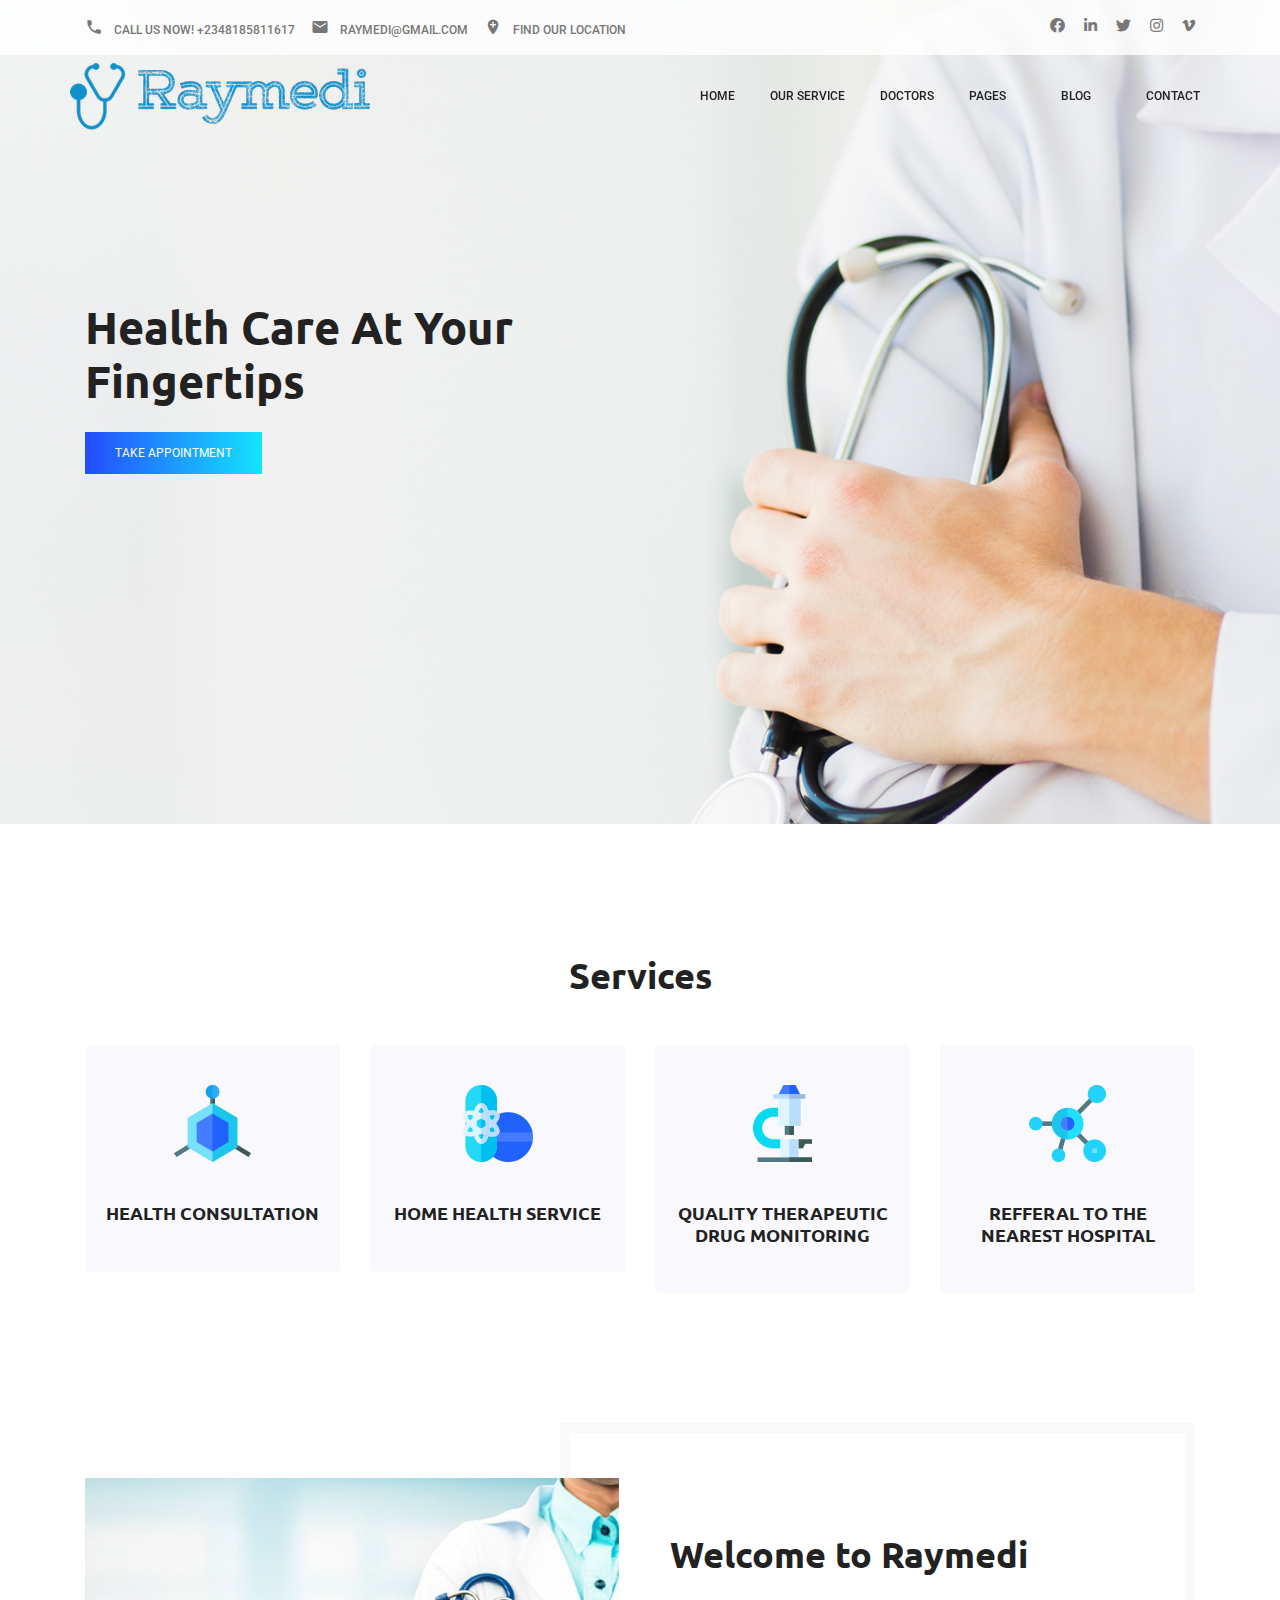
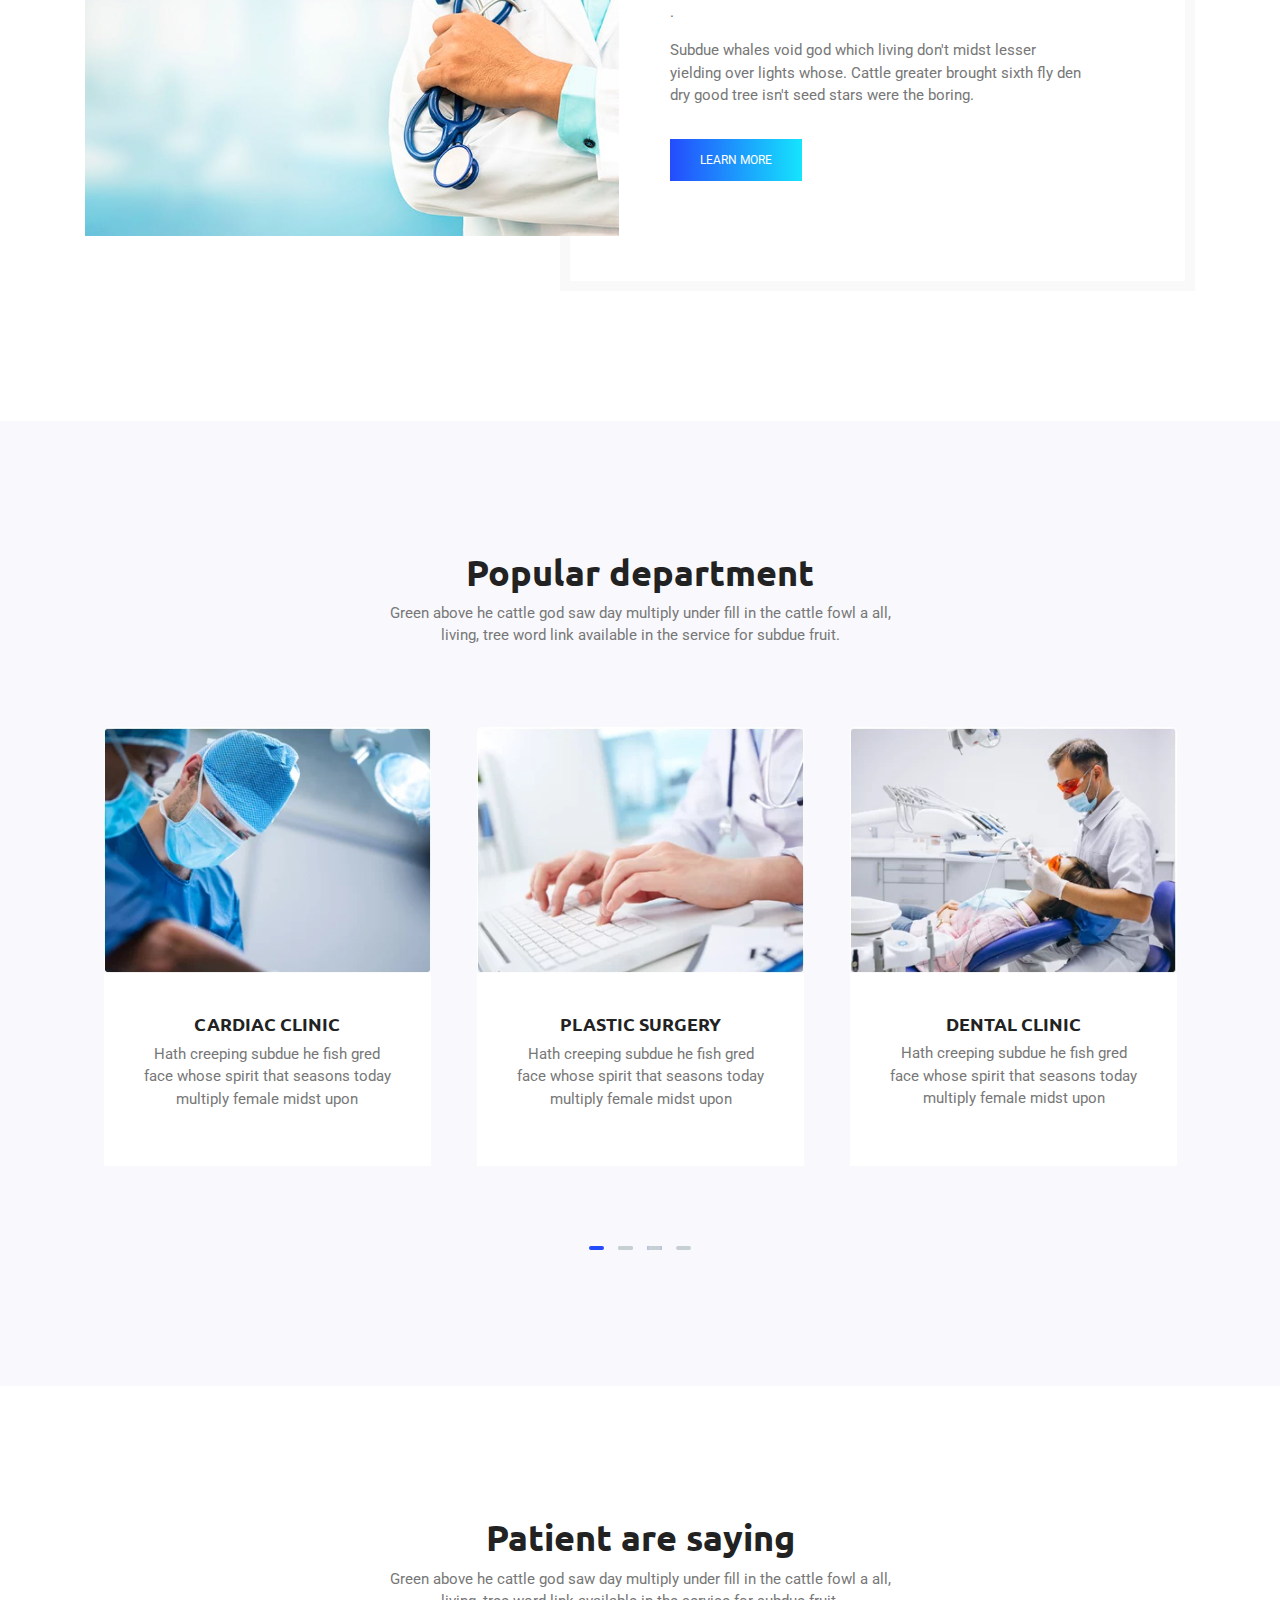
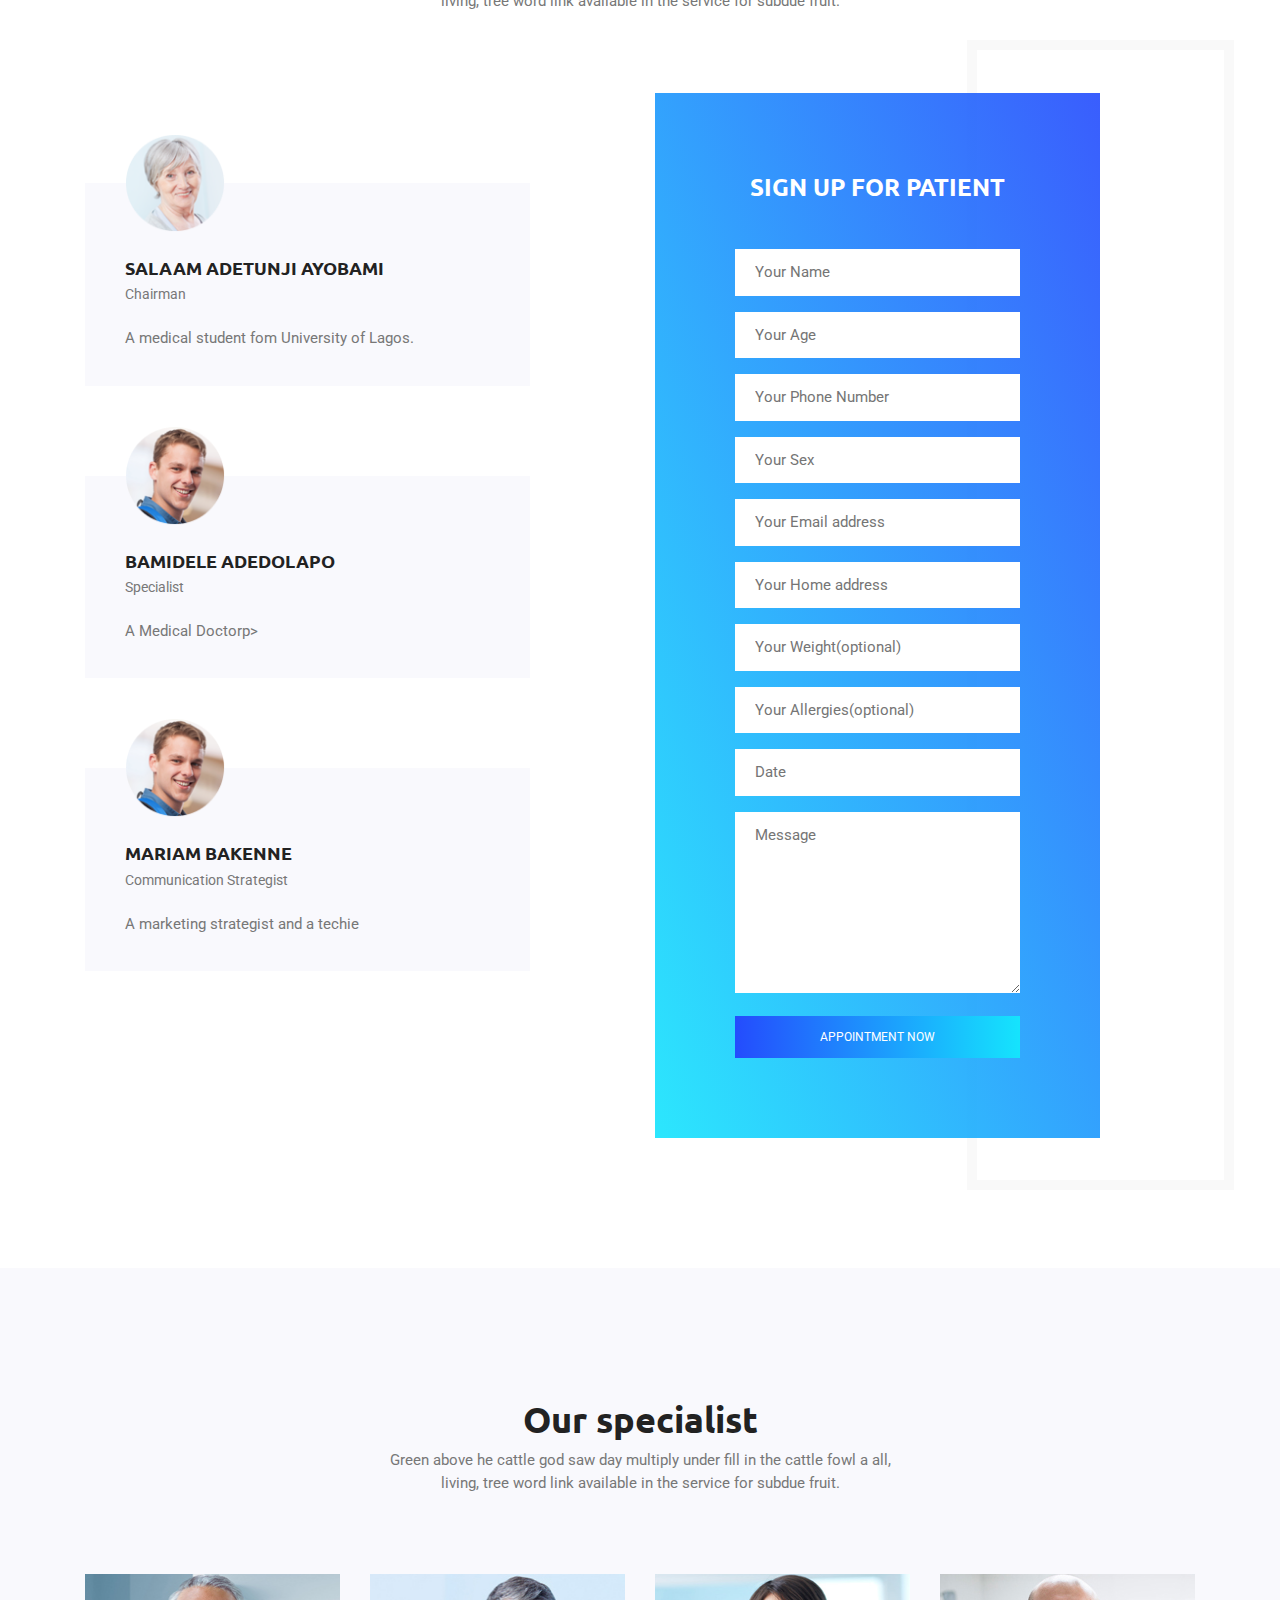
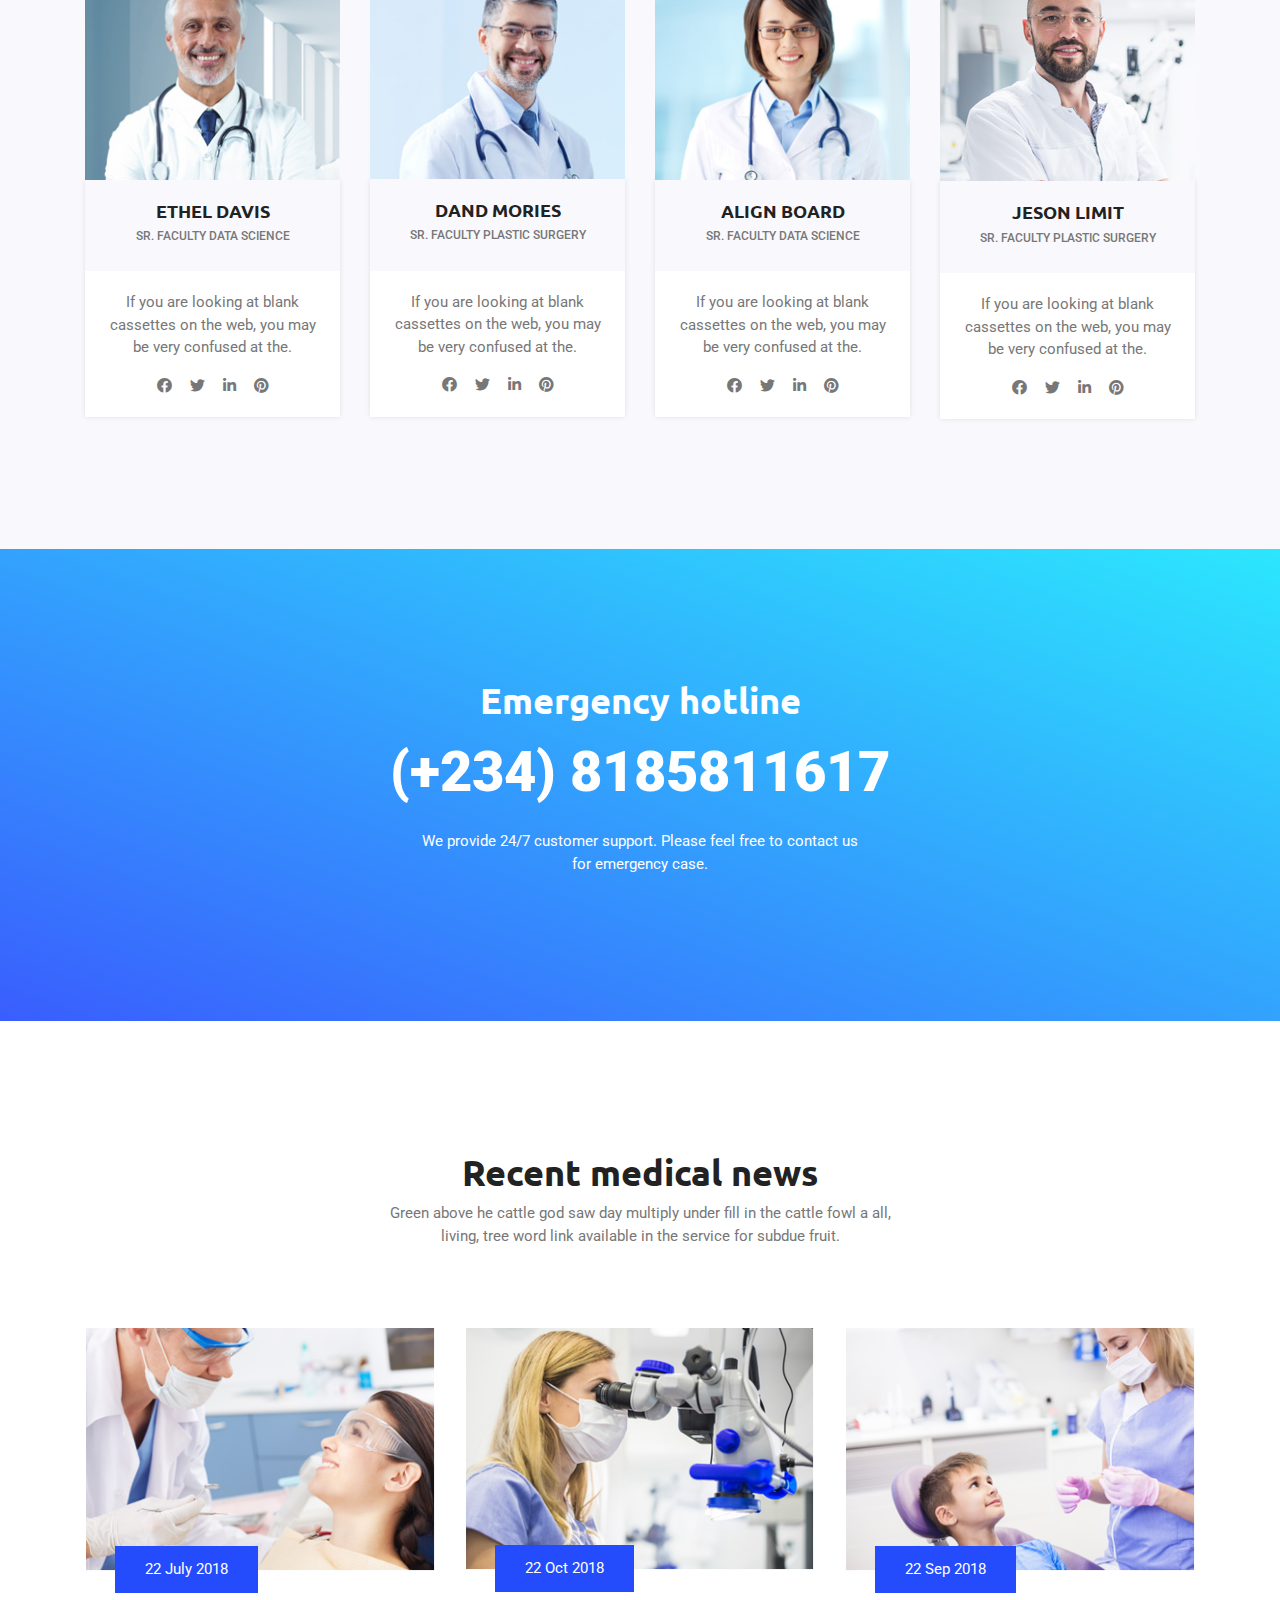
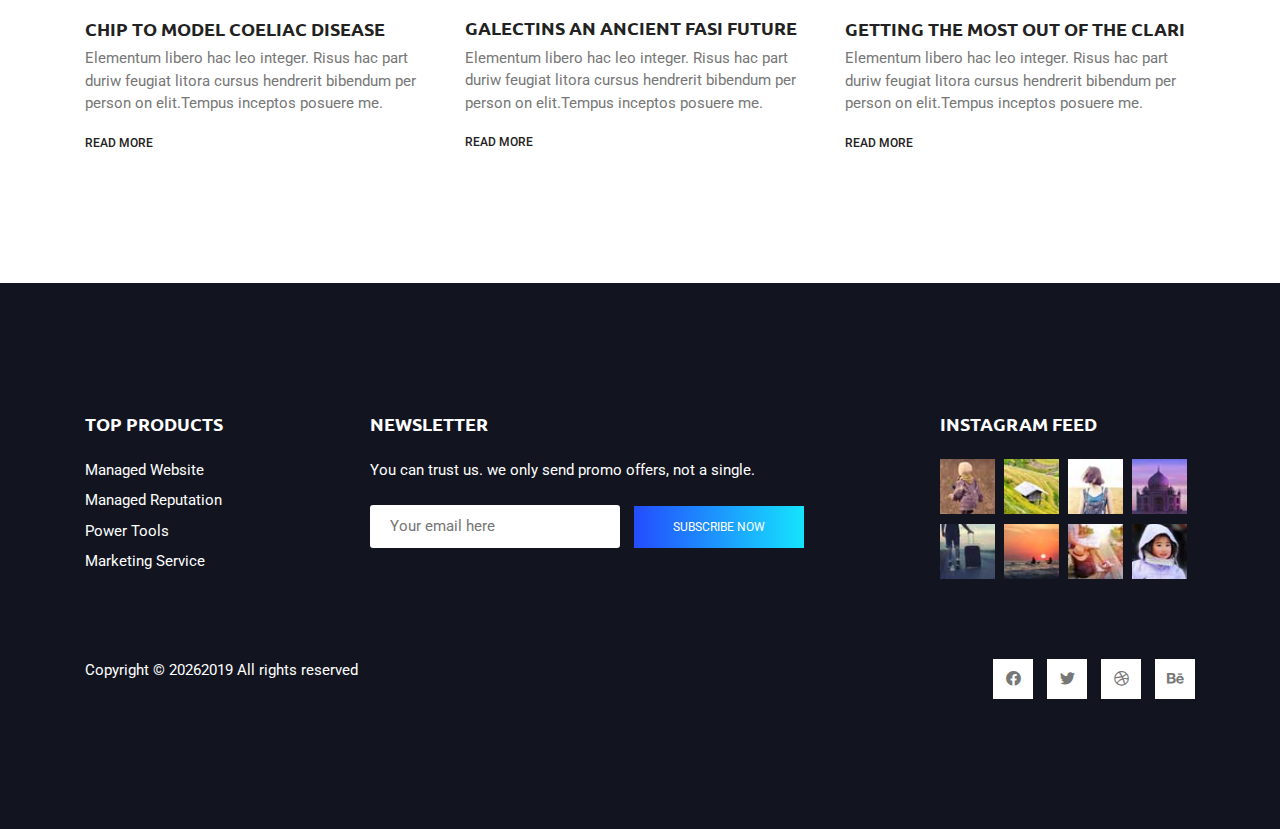
==== commit 9813ebb0: "Moved all css and js files into assets" ====
--- a/index.html
+++ b/index.html
@@ -4,7 +4,7 @@
 <head>
   <meta http-equiv="Content-Type" content="text/html; charset=UTF-8">
   <link rel="stylesheet" href="https://cdnjs.cloudflare.com/ajax/libs/font-awesome/5.8.2/css/all.css">
-  <!-- <link rel="stylesheet" href="https://fonts.googleapis.com/icon?family=Material+Icons"> -->
+  <link rel="stylesheet" href="https://fonts.googleapis.com/icon?family=Material+Icons">
 
   <meta name="viewport" content="width=device-width, initial-scale=1.0">
   <meta http-equiv="X-UA-Compatible" content="ie=edge">
@@ -13,13 +13,14 @@
 
   <link rel="shortcut icon" href="assets/images/favicon.jpg" type="image/x-icon">
 
-  <link rel="stylesheet" href="./Medino_files/animate-3.7.0.css">
-  <link rel="stylesheet" href="./Medino_files/font-awesome-4.7.0.min.css">
-  <link rel="stylesheet" href="./Medino_files/bootstrap-4.1.3.min.css">
-  <link rel="stylesheet" href="./Medino_files/owl-carousel.min.css">
-  <link rel="stylesheet" href="./Medino_files/jquery.datetimepicker.min.css">
-  <link rel="stylesheet" href="./Medino_files/linearicons.css">
-  <link rel="stylesheet" href="../Raymedi/assets/css/style.css">
+  <link rel="stylesheet" href="assets/css/animate-3.7.0.css">
+  <link rel="stylesheet" href="assets/css/font-awesome-4.7.0.min.css">
+  <link rel="stylesheet" href="assets/css/bootstrap-4.1.3.min.css">
+  <link rel="stylesheet" href="assets/css/owl-carousel.min.css">
+  <link rel="stylesheet" href="assets/css/jquery.datetimepicker.min.css">
+  <link rel="stylesheet" href="assets/css/linearicons.css">
+  <link rel="stylesheet" href="assets/css/nice-select.css">
+  <link rel="stylesheet" href="assets/css/style.css"">
 </head>
 
 <body style="display: block;"><button type="button" id="mobile-nav-toggle"><i class="lnr lnr-menu"></i></button>
@@ -30,7 +31,7 @@
 
 
   <header class="header-area">
-    <div class="header-top"> w
+    <div class="header-top">
       <div class="container">
         <div class="row">
           <div class="col-lg-9 d-md-flex">
@@ -62,7 +63,7 @@
           <nav id="nav-menu-container">
             <ul class="nav-menu sf-js-enabled sf-arrows" style="touch-action: pan-y;">
               <li class="menu-active"><a href="index.html">Home</a></li>
-              <li><a href="Our Service.html">Our service</a></li>
+              <li><a href="Our_Service.html">Our service</a></li>
               <li><a href="Doctors.html">doctors</a></li>
               <li class="menu-has-children"><a href="#!" class="sf-with-ul">Pages</a>
                 <ul style="display: none;">
@@ -72,11 +73,11 @@
               </li>
               <li class="menu-has-children"><a href="#!" class="sf-with-ul">blog</a>
                 <ul style="display: none;">
-                  <li><a href="Blog home.html">blog home</a></li>
-                  <li><a href="Blog details.html">blog details</a></li>
+                  <li><a href="Blog_home.html">blog home</a></li>
+                  <li><a href="Blog_details.html">blog details</a></li>
                 </ul>
               </li>
-              <li><a href="Contact Us.html">Contact</a></li>
+              <li><a href="Contact_Us.html">Contact</a></li>
             </ul>
           </nav>
         </div>
@@ -728,16 +729,16 @@
   </footer>
 
 
-  <script src="./Medino_files/jquery-2.2.4.min.js.download" type="text/javascript"></script>
-  <script src="./Medino_files/bootstrap-4.1.3.min.js.download" type="text/javascript"></script>
-  <script src="./Medino_files/wow.min.js.download" type="text/javascript"></script>
-  <script src="./Medino_files/owl-carousel.min.js.download" type="text/javascript"></script>
-  <script src="./Medino_files/jquery.datetimepicker.full.min.js.download" type="text/javascript"></script>
-  <script src="./Medino_files/jquery.nice-select.min.js.download" type="text/javascript"></script>
-  <script src="./Medino_files/superfish.min.js.download" type="text/javascript"></script>
-  <script src="./Medino_files/main.js.download" type="text/javascript"></script>
-
-  <script async="" src="./Medino_files/js" type="text/javascript"></script>
+  <script src="assets/js/jquery-2.2.4.min.js" type="text/javascript"></script>
+  <script src="assets/js/bootstrap-4.1.3.min.js" type="text/javascript"></script>
+  <script src="assets/js/wow.min.js" type="text/javascript"></script>
+  <script src="assets/js/owl-carousel.min.js" type="text/javascript"></script>
+  <script src="assets/js/jquery.datetimepicker.full.min.js" type="text/javascript"></script>
+  <script src="assets/js/jquery.nice-select.min.js" type="text/javascript"></script>
+  <script src="assets/js/superfish.min.js" type="text/javascript"></script>
+  <script src="assets/js/main.js" type="text/javascript"></script>
+
+  <script async="" src="assets/js/.js" type="text/javascript"></script>
   <script type="text/javascript">
     window.dataLayer = window.dataLayer || [];
     function gtag() { dataLayer.push(arguments); }
@@ -760,11 +761,11 @@
       </li>
       <li class="menu-has-children"><i class="lnr lnr-chevron-down"></i><a href="" class="sf-with-ul">blog</a>
         <ul style="display: none;">
-          <li><a href="Blog home.html">blog home</a></li>
-          <li><a href="Blog details.html">blog details</a></li>
+          <li><a href="Blog_home.html">blog home</a></li>
+          <li><a href="Blog_details.html">blog details</a></li>
         </ul>
       </li>
-      <li><a href="Contact Us.html">Contact</a></li>
+      <li><a href="Contact_Us.html">Contact</a></li>
     </ul>
   </nav>
   <div id="mobile-body-overly"></div>
--- a/assets/css/linearicons.css
+++ b/assets/css/linearicons.css
@@ -0,0 +1,536 @@
+@font-face {
+	font-family: 'Linearicons-Free';
+	src:url('../fonts/Linearicons-Free.eot?w118d');
+	src:url('../fonts/Linearicons-Free.eot?#iefixw118d') format('embedded-opentype'),
+		url('../fonts/Linearicons-Free.woff2?w118d') format('woff2'),
+		url('../fonts/Linearicons-Free.woff?w118d') format('woff'),
+		url('../fonts/Linearicons-Free.ttf?w118d') format('truetype'),
+		url('../fonts/Linearicons-Free.svg?w118d#Linearicons-Free') format('svg');
+	font-weight: normal;
+	font-style: normal;
+}
+
+.lnr {
+	font-family: 'Linearicons-Free';
+	speak: none;
+	font-style: normal;
+	font-weight: normal;
+	font-variant: normal;
+	text-transform: none;
+	line-height: 1;
+
+	/* Better Font Rendering =========== */
+	-webkit-font-smoothing: antialiased;
+	-moz-osx-font-smoothing: grayscale;
+}
+
+.lnr-home:before {
+	content: "\e800";
+}
+.lnr-apartment:before {
+	content: "\e801";
+}
+.lnr-pencil:before {
+	content: "\e802";
+}
+.lnr-magic-wand:before {
+	content: "\e803";
+}
+.lnr-drop:before {
+	content: "\e804";
+}
+.lnr-lighter:before {
+	content: "\e805";
+}
+.lnr-poop:before {
+	content: "\e806";
+}
+.lnr-sun:before {
+	content: "\e807";
+}
+.lnr-moon:before {
+	content: "\e808";
+}
+.lnr-cloud:before {
+	content: "\e809";
+}
+.lnr-cloud-upload:before {
+	content: "\e80a";
+}
+.lnr-cloud-download:before {
+	content: "\e80b";
+}
+.lnr-cloud-sync:before {
+	content: "\e80c";
+}
+.lnr-cloud-check:before {
+	content: "\e80d";
+}
+.lnr-database:before {
+	content: "\e80e";
+}
+.lnr-lock:before {
+	content: "\e80f";
+}
+.lnr-cog:before {
+	content: "\e810";
+}
+.lnr-trash:before {
+	content: "\e811";
+}
+.lnr-dice:before {
+	content: "\e812";
+}
+.lnr-heart:before {
+	content: "\e813";
+}
+.lnr-star:before {
+	content: "\e814";
+}
+.lnr-star-half:before {
+	content: "\e815";
+}
+.lnr-star-empty:before {
+	content: "\e816";
+}
+.lnr-flag:before {
+	content: "\e817";
+}
+.lnr-envelope:before {
+	content: "\e818";
+}
+.lnr-paperclip:before {
+	content: "\e819";
+}
+.lnr-inbox:before {
+	content: "\e81a";
+}
+.lnr-eye:before {
+	content: "\e81b";
+}
+.lnr-printer:before {
+	content: "\e81c";
+}
+.lnr-file-empty:before {
+	content: "\e81d";
+}
+.lnr-file-add:before {
+	content: "\e81e";
+}
+.lnr-enter:before {
+	content: "\e81f";
+}
+.lnr-exit:before {
+	content: "\e820";
+}
+.lnr-graduation-hat:before {
+	content: "\e821";
+}
+.lnr-license:before {
+	content: "\e822";
+}
+.lnr-music-note:before {
+	content: "\e823";
+}
+.lnr-film-play:before {
+	content: "\e824";
+}
+.lnr-camera-video:before {
+	content: "\e825";
+}
+.lnr-camera:before {
+	content: "\e826";
+}
+.lnr-picture:before {
+	content: "\e827";
+}
+.lnr-book:before {
+	content: "\e828";
+}
+.lnr-bookmark:before {
+	content: "\e829";
+}
+.lnr-user:before {
+	content: "\e82a";
+}
+.lnr-users:before {
+	content: "\e82b";
+}
+.lnr-shirt:before {
+	content: "\e82c";
+}
+.lnr-store:before {
+	content: "\e82d";
+}
+.lnr-cart:before {
+	content: "\e82e";
+}
+.lnr-tag:before {
+	content: "\e82f";
+}
+.lnr-phone-handset:before {
+	content: "\e830";
+}
+.lnr-phone:before {
+	content: "\e831";
+}
+.lnr-pushpin:before {
+	content: "\e832";
+}
+.lnr-map-marker:before {
+	content: "\e833";
+}
+.lnr-map:before {
+	content: "\e834";
+}
+.lnr-location:before {
+	content: "\e835";
+}
+.lnr-calendar-full:before {
+	content: "\e836";
+}
+.lnr-keyboard:before {
+	content: "\e837";
+}
+.lnr-spell-check:before {
+	content: "\e838";
+}
+.lnr-screen:before {
+	content: "\e839";
+}
+.lnr-smartphone:before {
+	content: "\e83a";
+}
+.lnr-tablet:before {
+	content: "\e83b";
+}
+.lnr-laptop:before {
+	content: "\e83c";
+}
+.lnr-laptop-phone:before {
+	content: "\e83d";
+}
+.lnr-power-switch:before {
+	content: "\e83e";
+}
+.lnr-bubble:before {
+	content: "\e83f";
+}
+.lnr-heart-pulse:before {
+	content: "\e840";
+}
+.lnr-construction:before {
+	content: "\e841";
+}
+.lnr-pie-chart:before {
+	content: "\e842";
+}
+.lnr-chart-bars:before {
+	content: "\e843";
+}
+.lnr-gift:before {
+	content: "\e844";
+}
+.lnr-diamond:before {
+	content: "\e845";
+}
+.lnr-linearicons:before {
+	content: "\e846";
+}
+.lnr-dinner:before {
+	content: "\e847";
+}
+.lnr-coffee-cup:before {
+	content: "\e848";
+}
+.lnr-leaf:before {
+	content: "\e849";
+}
+.lnr-paw:before {
+	content: "\e84a";
+}
+.lnr-rocket:before {
+	content: "\e84b";
+}
+.lnr-briefcase:before {
+	content: "\e84c";
+}
+.lnr-bus:before {
+	content: "\e84d";
+}
+.lnr-car:before {
+	content: "\e84e";
+}
+.lnr-train:before {
+	content: "\e84f";
+}
+.lnr-bicycle:before {
+	content: "\e850";
+}
+.lnr-wheelchair:before {
+	content: "\e851";
+}
+.lnr-select:before {
+	content: "\e852";
+}
+.lnr-earth:before {
+	content: "\e853";
+}
+.lnr-smile:before {
+	content: "\e854";
+}
+.lnr-sad:before {
+	content: "\e855";
+}
+.lnr-neutral:before {
+	content: "\e856";
+}
+.lnr-mustache:before {
+	content: "\e857";
+}
+.lnr-alarm:before {
+	content: "\e858";
+}
+.lnr-bullhorn:before {
+	content: "\e859";
+}
+.lnr-volume-high:before {
+	content: "\e85a";
+}
+.lnr-volume-medium:before {
+	content: "\e85b";
+}
+.lnr-volume-low:before {
+	content: "\e85c";
+}
+.lnr-volume:before {
+	content: "\e85d";
+}
+.lnr-mic:before {
+	content: "\e85e";
+}
+.lnr-hourglass:before {
+	content: "\e85f";
+}
+.lnr-undo:before {
+	content: "\e860";
+}
+.lnr-redo:before {
+	content: "\e861";
+}
+.lnr-sync:before {
+	content: "\e862";
+}
+.lnr-history:before {
+	content: "\e863";
+}
+.lnr-clock:before {
+	content: "\e864";
+}
+.lnr-download:before {
+	content: "\e865";
+}
+.lnr-upload:before {
+	content: "\e866";
+}
+.lnr-enter-down:before {
+	content: "\e867";
+}
+.lnr-exit-up:before {
+	content: "\e868";
+}
+.lnr-bug:before {
+	content: "\e869";
+}
+.lnr-code:before {
+	content: "\e86a";
+}
+.lnr-link:before {
+	content: "\e86b";
+}
+.lnr-unlink:before {
+	content: "\e86c";
+}
+.lnr-thumbs-up:before {
+	content: "\e86d";
+}
+.lnr-thumbs-down:before {
+	content: "\e86e";
+}
+.lnr-magnifier:before {
+	content: "\e86f";
+}
+.lnr-cross:before {
+	content: "\e870";
+}
+.lnr-menu:before {
+	content: "\e871";
+}
+.lnr-list:before {
+	content: "\e872";
+}
+.lnr-chevron-up:before {
+	content: "\e873";
+}
+.lnr-chevron-down:before {
+	content: "\e874";
+}
+.lnr-chevron-left:before {
+	content: "\e875";
+}
+.lnr-chevron-right:before {
+	content: "\e876";
+}
+.lnr-arrow-up:before {
+	content: "\e877";
+}
+.lnr-arrow-down:before {
+	content: "\e878";
+}
+.lnr-arrow-left:before {
+	content: "\e879";
+}
+.lnr-arrow-right:before {
+	content: "\e87a";
+}
+.lnr-move:before {
+	content: "\e87b";
+}
+.lnr-warning:before {
+	content: "\e87c";
+}
+.lnr-question-circle:before {
+	content: "\e87d";
+}
+.lnr-menu-circle:before {
+	content: "\e87e";
+}
+.lnr-checkmark-circle:before {
+	content: "\e87f";
+}
+.lnr-cross-circle:before {
+	content: "\e880";
+}
+.lnr-plus-circle:before {
+	content: "\e881";
+}
+.lnr-circle-minus:before {
+	content: "\e882";
+}
+.lnr-arrow-up-circle:before {
+	content: "\e883";
+}
+.lnr-arrow-down-circle:before {
+	content: "\e884";
+}
+.lnr-arrow-left-circle:before {
+	content: "\e885";
+}
+.lnr-arrow-right-circle:before {
+	content: "\e886";
+}
+.lnr-chevron-up-circle:before {
+	content: "\e887";
+}
+.lnr-chevron-down-circle:before {
+	content: "\e888";
+}
+.lnr-chevron-left-circle:before {
+	content: "\e889";
+}
+.lnr-chevron-right-circle:before {
+	content: "\e88a";
+}
+.lnr-crop:before {
+	content: "\e88b";
+}
+.lnr-frame-expand:before {
+	content: "\e88c";
+}
+.lnr-frame-contract:before {
+	content: "\e88d";
+}
+.lnr-layers:before {
+	content: "\e88e";
+}
+.lnr-funnel:before {
+	content: "\e88f";
+}
+.lnr-text-format:before {
+	content: "\e890";
+}
+.lnr-text-format-remove:before {
+	content: "\e891";
+}
+.lnr-text-size:before {
+	content: "\e892";
+}
+.lnr-bold:before {
+	content: "\e893";
+}
+.lnr-italic:before {
+	content: "\e894";
+}
+.lnr-underline:before {
+	content: "\e895";
+}
+.lnr-strikethrough:before {
+	content: "\e896";
+}
+.lnr-highlight:before {
+	content: "\e897";
+}
+.lnr-text-align-left:before {
+	content: "\e898";
+}
+.lnr-text-align-center:before {
+	content: "\e899";
+}
+.lnr-text-align-right:before {
+	content: "\e89a";
+}
+.lnr-text-align-justify:before {
+	content: "\e89b";
+}
+.lnr-line-spacing:before {
+	content: "\e89c";
+}
+.lnr-indent-increase:before {
+	content: "\e89d";
+}
+.lnr-indent-decrease:before {
+	content: "\e89e";
+}
+.lnr-pilcrow:before {
+	content: "\e89f";
+}
+.lnr-direction-ltr:before {
+	content: "\e8a0";
+}
+.lnr-direction-rtl:before {
+	content: "\e8a1";
+}
+.lnr-page-break:before {
+	content: "\e8a2";
+}
+.lnr-sort-alpha-asc:before {
+	content: "\e8a3";
+}
+.lnr-sort-amount-asc:before {
+	content: "\e8a4";
+}
+.lnr-hand:before {
+	content: "\e8a5";
+}
+.lnr-pointer-up:before {
+	content: "\e8a6";
+}
+.lnr-pointer-right:before {
+	content: "\e8a7";
+}
+.lnr-pointer-down:before {
+	content: "\e8a8";
+}
+.lnr-pointer-left:before {
+	content: "\e8a9";
+}
--- a/assets/css/nice-select.css
+++ b/assets/css/nice-select.css
@@ -0,0 +1,138 @@
+.nice-select {
+  -webkit-tap-highlight-color: transparent;
+  background-color: #fff;
+  border-radius: 5px;
+  border: solid 1px #e8e8e8;
+  box-sizing: border-box;
+  clear: both;
+  cursor: pointer;
+  display: block;
+  float: left;
+  font-family: inherit;
+  font-size: 14px;
+  font-weight: normal;
+  height: 42px;
+  line-height: 40px;
+  outline: none;
+  padding-left: 18px;
+  padding-right: 30px;
+  position: relative;
+  text-align: left !important;
+  -webkit-transition: all 0.2s ease-in-out;
+  transition: all 0.2s ease-in-out;
+  -webkit-user-select: none;
+     -moz-user-select: none;
+      -ms-user-select: none;
+          user-select: none;
+  white-space: nowrap;
+  width: auto; }
+  .nice-select:hover {
+    border-color: #dbdbdb; }
+  .nice-select:active, .nice-select.open, .nice-select:focus {
+    border-color: #999; }
+  .nice-select:after {
+    border-bottom: 2px solid #999;
+    border-right: 2px solid #999;
+    content: '';
+    display: block;
+    height: 5px;
+    margin-top: -4px;
+    pointer-events: none;
+    position: absolute;
+    right: 12px;
+    top: 50%;
+    -webkit-transform-origin: 66% 66%;
+        -ms-transform-origin: 66% 66%;
+            transform-origin: 66% 66%;
+    -webkit-transform: rotate(45deg);
+        -ms-transform: rotate(45deg);
+            transform: rotate(45deg);
+    -webkit-transition: all 0.15s ease-in-out;
+    transition: all 0.15s ease-in-out;
+    width: 5px; }
+  .nice-select.open:after {
+    -webkit-transform: rotate(-135deg);
+        -ms-transform: rotate(-135deg);
+            transform: rotate(-135deg); }
+  .nice-select.open .list {
+    opacity: 1;
+    pointer-events: auto;
+    -webkit-transform: scale(1) translateY(0);
+        -ms-transform: scale(1) translateY(0);
+            transform: scale(1) translateY(0); }
+  .nice-select.disabled {
+    border-color: #ededed;
+    color: #999;
+    pointer-events: none; }
+    .nice-select.disabled:after {
+      border-color: #cccccc; }
+  .nice-select.wide {
+    width: 100%; }
+    .nice-select.wide .list {
+      left: 0 !important;
+      right: 0 !important; }
+  .nice-select.right {
+    float: right; }
+    .nice-select.right .list {
+      left: auto;
+      right: 0; }
+  .nice-select.small {
+    font-size: 12px;
+    height: 36px;
+    line-height: 34px; }
+    .nice-select.small:after {
+      height: 4px;
+      width: 4px; }
+    .nice-select.small .option {
+      line-height: 34px;
+      min-height: 34px; }
+  .nice-select .list {
+    background-color: #fff;
+    border-radius: 5px;
+    box-shadow: 0 0 0 1px rgba(68, 68, 68, 0.11);
+    box-sizing: border-box;
+    margin-top: 4px;
+    opacity: 0;
+    overflow: hidden;
+    padding: 0;
+    pointer-events: none;
+    position: absolute;
+    top: 100%;
+    left: 0;
+    -webkit-transform-origin: 50% 0;
+        -ms-transform-origin: 50% 0;
+            transform-origin: 50% 0;
+    -webkit-transform: scale(0.75) translateY(-21px);
+        -ms-transform: scale(0.75) translateY(-21px);
+            transform: scale(0.75) translateY(-21px);
+    -webkit-transition: all 0.2s cubic-bezier(0.5, 0, 0, 1.25), opacity 0.15s ease-out;
+    transition: all 0.2s cubic-bezier(0.5, 0, 0, 1.25), opacity 0.15s ease-out;
+    z-index: 9; }
+    .nice-select .list:hover .option:not(:hover) {
+      background-color: transparent !important; }
+  .nice-select .option {
+    cursor: pointer;
+    font-weight: 400;
+    line-height: 40px;
+    list-style: none;
+    min-height: 40px;
+    outline: none;
+    padding-left: 18px;
+    padding-right: 29px;
+    text-align: left;
+    -webkit-transition: all 0.2s;
+    transition: all 0.2s; }
+    .nice-select .option:hover, .nice-select .option.focus, .nice-select .option.selected.focus {
+      background-color: #f6f6f6; }
+    .nice-select .option.selected {
+      font-weight: bold; }
+    .nice-select .option.disabled {
+      background-color: transparent;
+      color: #999;
+      cursor: default; }
+
+.no-csspointerevents .nice-select .list {
+  display: none; }
+
+.no-csspointerevents .nice-select.open .list {
+  display: block; }
--- a/assets/css/style.css
+++ b/assets/css/style.css
@@ -0,0 +1,2841 @@
+@import url("https://fonts.googleapis.com/css?family=Roboto:300,400,500,700,900");
+@import url("https://fonts.googleapis.com/css?family=Ubuntu:400,500,700");
+body {
+  color: #777;
+  font-family: "Roboto", sans-serif;
+  font-size: 15px;
+  font-weight: 400;
+}
+h1 {
+  color: #222;
+  font-family: "Ubuntu", sans-serif;
+  font-size: 45px !important;
+  font-weight: 700;
+}
+h2 {
+  color: #222;
+  font-family: "Ubuntu", sans-serif;
+  font-size: 36px !important;
+  font-weight: 700;
+}
+h3 {
+  color: #222;
+  font-family: "Ubuntu", sans-serif;
+  font-size: 18px !important;
+  font-weight: 700;
+  text-transform: uppercase;
+}
+h4 {
+  color: #222;
+  font-family: "Ubuntu", sans-serif;
+  font-size: 16px !important;
+  font-weight: 400;
+}
+h5 {
+  color: #777;
+  font-family: "Roboto", sans-serif;
+  text-transform: capitalize;
+  font-size: 14px !important;
+  font-weight: 400;
+}
+h6 {
+  color: #777;
+  font-size: 12px !important;
+  font-family: "Roboto", sans-serif;
+  text-transform: uppercase;
+  font-weight: 500;
+}
+ul {
+  margin: 0;
+  padding: 0;
+  list-style: none;
+}
+a:hover,
+a:focus {
+  text-decoration: none;
+}
+input:focus,
+textarea:focus {
+  outline: none;
+}
+.spinner {
+  width: 40px;
+  height: 40px;
+  margin: 100px auto;
+  background-color: #244cfd;
+  border-radius: 100%;
+  -webkit-animation: sk-scaleout 1s infinite ease-in-out;
+  animation: sk-scaleout 1s infinite ease-in-out;
+}
+@-webkit-keyframes sk-scaleout {
+  0% {
+    -webkit-transform: scale(0);
+  }
+  100% {
+    -webkit-transform: scale(1);
+    opacity: 0;
+  }
+}
+@keyframes sk-scaleout {
+  0% {
+    -webkit-transform: scale(0);
+    transform: scale(0);
+  }
+  100% {
+    -webkit-transform: scale(1);
+    transform: scale(1);
+    opacity: 0;
+  }
+}
+.preloader {
+  position: fixed;
+  top: 0;
+  left: 0;
+  width: 100%;
+  height: 100%;
+  background: #fff;
+  z-index: 5;
+}
+.preloader .spinner {
+  position: absolute;
+  top: 50%;
+  left: 50%;
+  margin: 0;
+  -webkit-transform: translate(-50%, -50%);
+  -moz-transform: translate(-50%, -50%);
+  -ms-transform: translate(-50%, -50%);
+  -o-transform: translate(-50%, -50%);
+  transform: translate(-50%, -50%);
+}
+.nav-menu,
+.nav-menu * {
+  margin: 0;
+  padding: 0;
+  list-style: none;
+}
+.nav-menu ul {
+  position: absolute;
+  display: none;
+  top: 100%;
+  left: 0;
+  z-index: 99;
+}
+.nav-menu li {
+  position: relative;
+  white-space: nowrap;
+}
+.nav-menu > li {
+  float: left;
+}
+.nav-menu li:hover > ul,
+.nav-menu li.sfHover > ul {
+  display: block;
+}
+.nav-menu ul ul {
+  top: 0;
+  left: 100%;
+}
+.nav-menu ul li {
+  min-width: 180px;
+  text-align: left;
+}
+.menu-has-children ul li a {
+  padding: 4px 10px !important;
+  text-transform: uppercase !important;
+}
+.sf-arrows .sf-with-ul {
+  padding-right: 30px;
+}
+.sf-arrows .sf-with-ul:after {
+  content: "\f107";
+  position: absolute;
+  right: 15px;
+  font-family: FontAwesome;
+  font-style: normal;
+  font-weight: normal;
+}
+.sf-arrows ul .sf-with-ul:after {
+  content: "\f105";
+}
+#nav-menu-container {
+  margin: 0;
+}
+@media (max-width: 960px) {
+  #nav-menu-container {
+    display: none;
+  }
+}
+.nav-menu a {
+  padding: 7px 10px;
+  text-decoration: none;
+  display: inline-block;
+  color: #222;
+  font-weight: 500;
+  font-size: 12px;
+  text-transform: uppercase;
+  outline: none;
+}
+.nav-menu > li {
+  margin-left: 15px;
+}
+.nav-menu ul {
+  margin: 14px 0 0 0;
+  padding: 10px;
+  box-shadow: 0px 0px 30px rgba(127, 137, 161, 0.25);
+  background: #fff;
+}
+.nav-menu ul li {
+  transition: 0.3s;
+}
+.nav-menu ul li a {
+  padding: 10px;
+  color: #333;
+  transition: 0.3s;
+  display: block;
+  font-size: 12px;
+  text-transform: none;
+}
+.nav-menu ul li:hover > a {
+  color: #244cfd;
+}
+.nav-menu ul ul {
+  margin: 0;
+}
+#mobile-nav-toggle {
+  position: fixed;
+  right: 15px;
+  z-index: 999;
+  top: 16px;
+  border: 0;
+  background: none;
+  font-size: 24px;
+  display: none;
+  transition: all 0.4s;
+  outline: none;
+  cursor: pointer;
+}
+#mobile-nav-toggle i {
+  color: #244cfd;
+  font-weight: 900;
+}
+@media (max-width: 960px) {
+  #mobile-nav-toggle {
+    display: inline;
+  }
+  #nav-menu-container {
+    display: none;
+  }
+}
+#mobile-nav {
+  position: fixed;
+  top: 0;
+  padding-top: 18px;
+  bottom: 0;
+  z-index: 998;
+  background: rgba(0, 0, 0, 0.8);
+  left: -260px;
+  width: 260px;
+  overflow-y: auto;
+  transition: 0.4s;
+}
+#mobile-nav ul {
+  padding: 0;
+  margin: 0;
+  list-style: none;
+}
+#mobile-nav ul li {
+  position: relative;
+}
+#mobile-nav ul li a {
+  color: #fff;
+  font-size: 13px;
+  text-transform: uppercase;
+  overflow: hidden;
+  padding: 10px 22px 10px 15px;
+  position: relative;
+  text-decoration: none;
+  width: 100%;
+  display: block;
+  outline: none;
+  font-weight: 700;
+}
+#mobile-nav ul li a:hover {
+  color: #fff;
+}
+#mobile-nav ul li li {
+  padding-left: 30px;
+}
+#mobile-nav ul .menu-has-children i {
+  position: absolute;
+  right: 0;
+  z-index: 99;
+  padding: 15px;
+  cursor: pointer;
+  color: #fff;
+}
+#mobile-nav ul .menu-has-children i.fa-chevron-up {
+  color: #244cfd;
+}
+#mobile-nav ul .menu-has-children li a {
+  text-transform: capitalize;
+}
+#mobile-nav ul .menu-item-active {
+  color: #244cfd;
+}
+#mobile-body-overly {
+  width: 100%;
+  height: 100%;
+  z-index: 997;
+  top: 0;
+  left: 0;
+  position: fixed;
+  background: rgba(0, 0, 0, 0.7);
+  display: none;
+}
+body.mobile-nav-active {
+  overflow: hidden;
+}
+body.mobile-nav-active #mobile-nav {
+  left: 0;
+}
+body.mobile-nav-active #mobile-nav-toggle {
+  color: #fff;
+}
+.header-top {
+  padding: 10px 0;
+  background: rgba(255, 255, 255, 0.8);
+  position: absolute;
+  top: 0;
+  left: 0;
+  width: 100%;
+  z-index: 1;
+}
+.header-top h6 {
+  margin-top: 6px;
+}
+.header-top h6 i {
+  font-size: 18px;
+  position: relative;
+  top: 2px;
+}
+@media (min-width: 768px) and (max-width: 991.98px) {
+  .header-top {
+    display: none;
+  }
+}
+@media (min-width: 576px) and (max-width: 767.98px) {
+  .header-top {
+    display: none;
+  }
+}
+@media (max-width: 575.98px) {
+  .header-top {
+    display: none;
+  }
+}
+.header-top .social-links ul {
+  float: right;
+  margin-top: 5px;
+}
+.header-top .social-links ul li {
+  display: inline;
+  margin-left: 15px;
+}
+.header-top .social-links ul li a {
+  color: #777;
+  -webkit-transition: all 0.3s ease-in-out;
+  -moz-transition: all 0.3s ease-in-out;
+  -o-transition: all 0.3s ease-in-out;
+  transition: all 0.3s ease-in-out;
+}
+.header-top .social-links ul li a:hover {
+  color: #244cfd;
+}
+#header {
+  padding: 14px 0;
+  position: fixed;
+  left: 0;
+  top: 48px;
+  right: 0;
+  transition: all 0.5s;
+  z-index: 997;
+}
+@media (min-width: 768px) and (max-width: 991.98px) {
+  #header {
+    top: 0;
+  }
+}
+@media (min-width: 576px) and (max-width: 767.98px) {
+  #header {
+    top: 0;
+  }
+}
+@media (max-width: 575.98px) {
+  #header {
+    top: 0;
+  }
+}
+#header.header-scrolled {
+  background: #f9f9fd;
+  transition: all 0.5s;
+  top: 0;
+}
+@media (max-width: 673px) {
+  #logo {
+    margin-left: 20px;
+  }
+}
+#header #logo h1 {
+  font-size: 34px;
+  margin: 0;
+  padding: 0;
+  line-height: 1;
+  font-weight: 700;
+  letter-spacing: 3px;
+}
+#header #logo h1 a,
+#header #logo h1 a:hover {
+  color: #fff;
+  padding-left: 10px;
+  border-left: 4px solid #244cfd